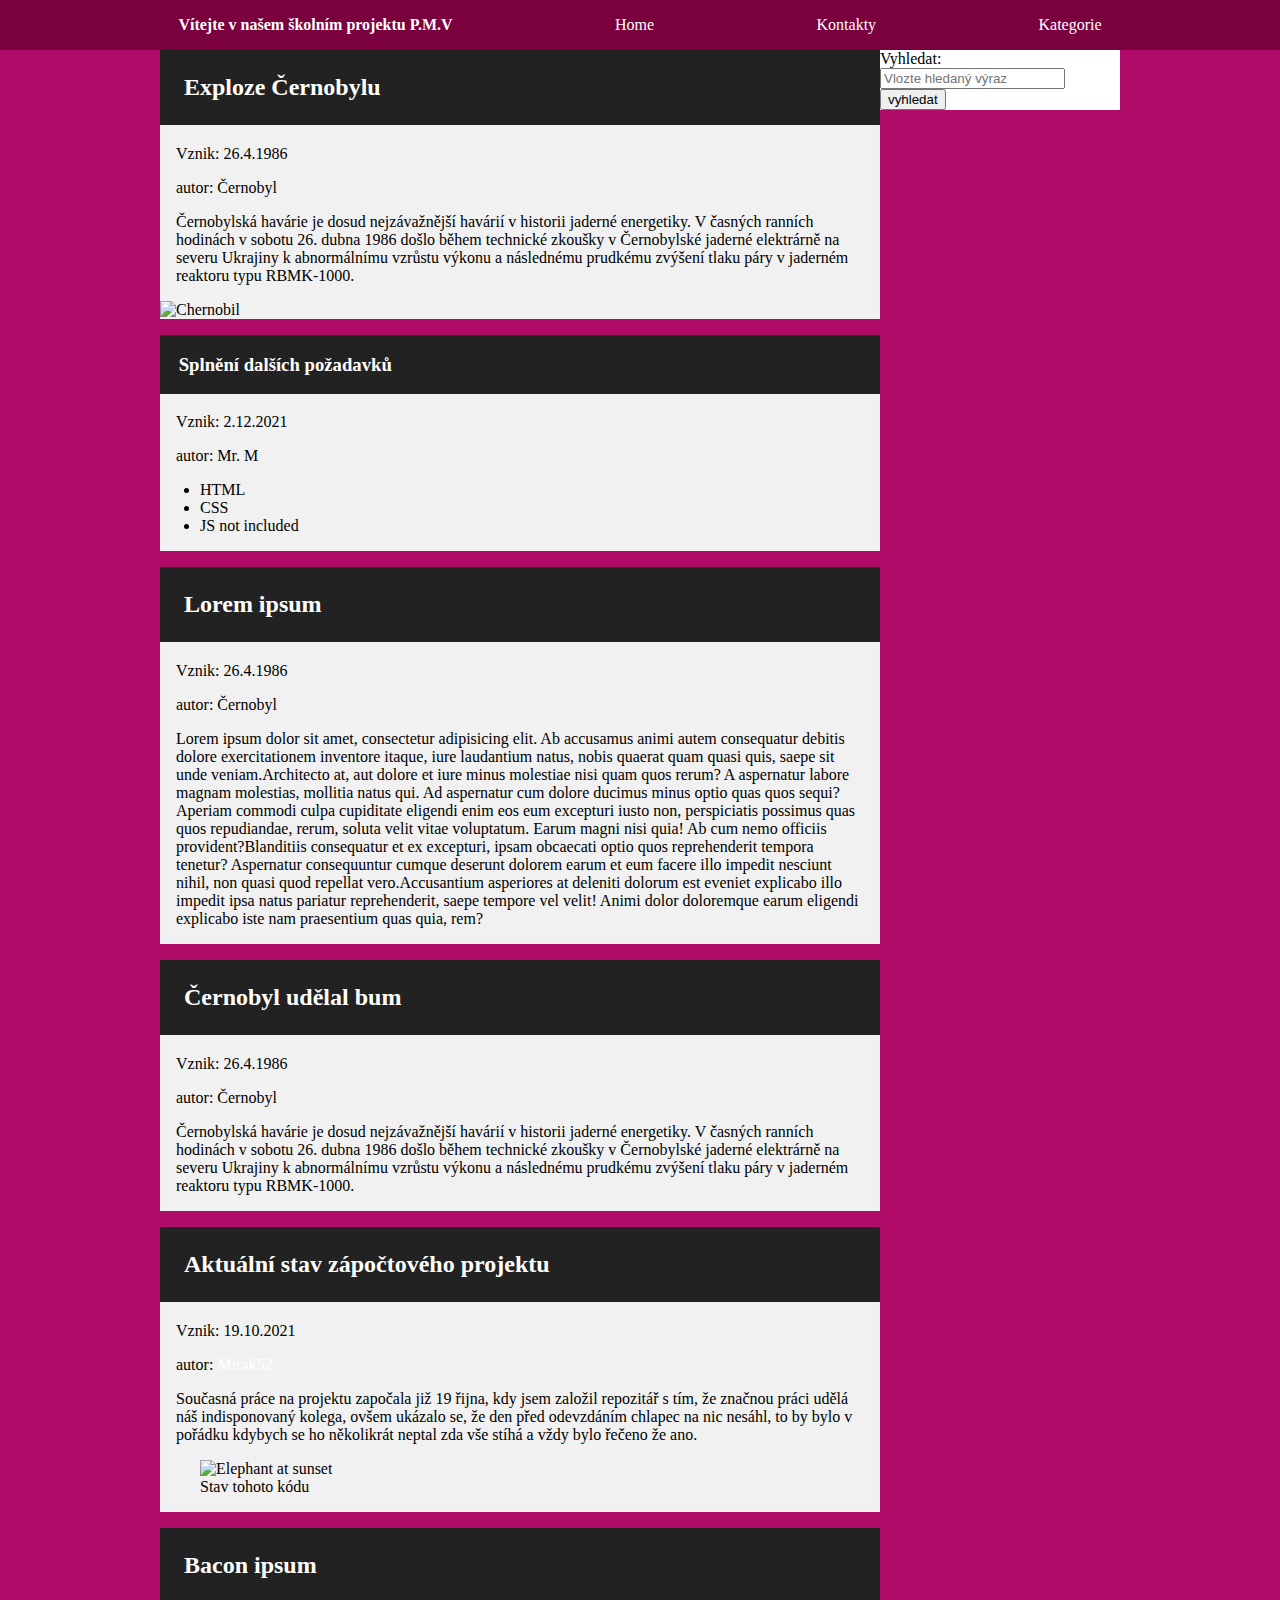
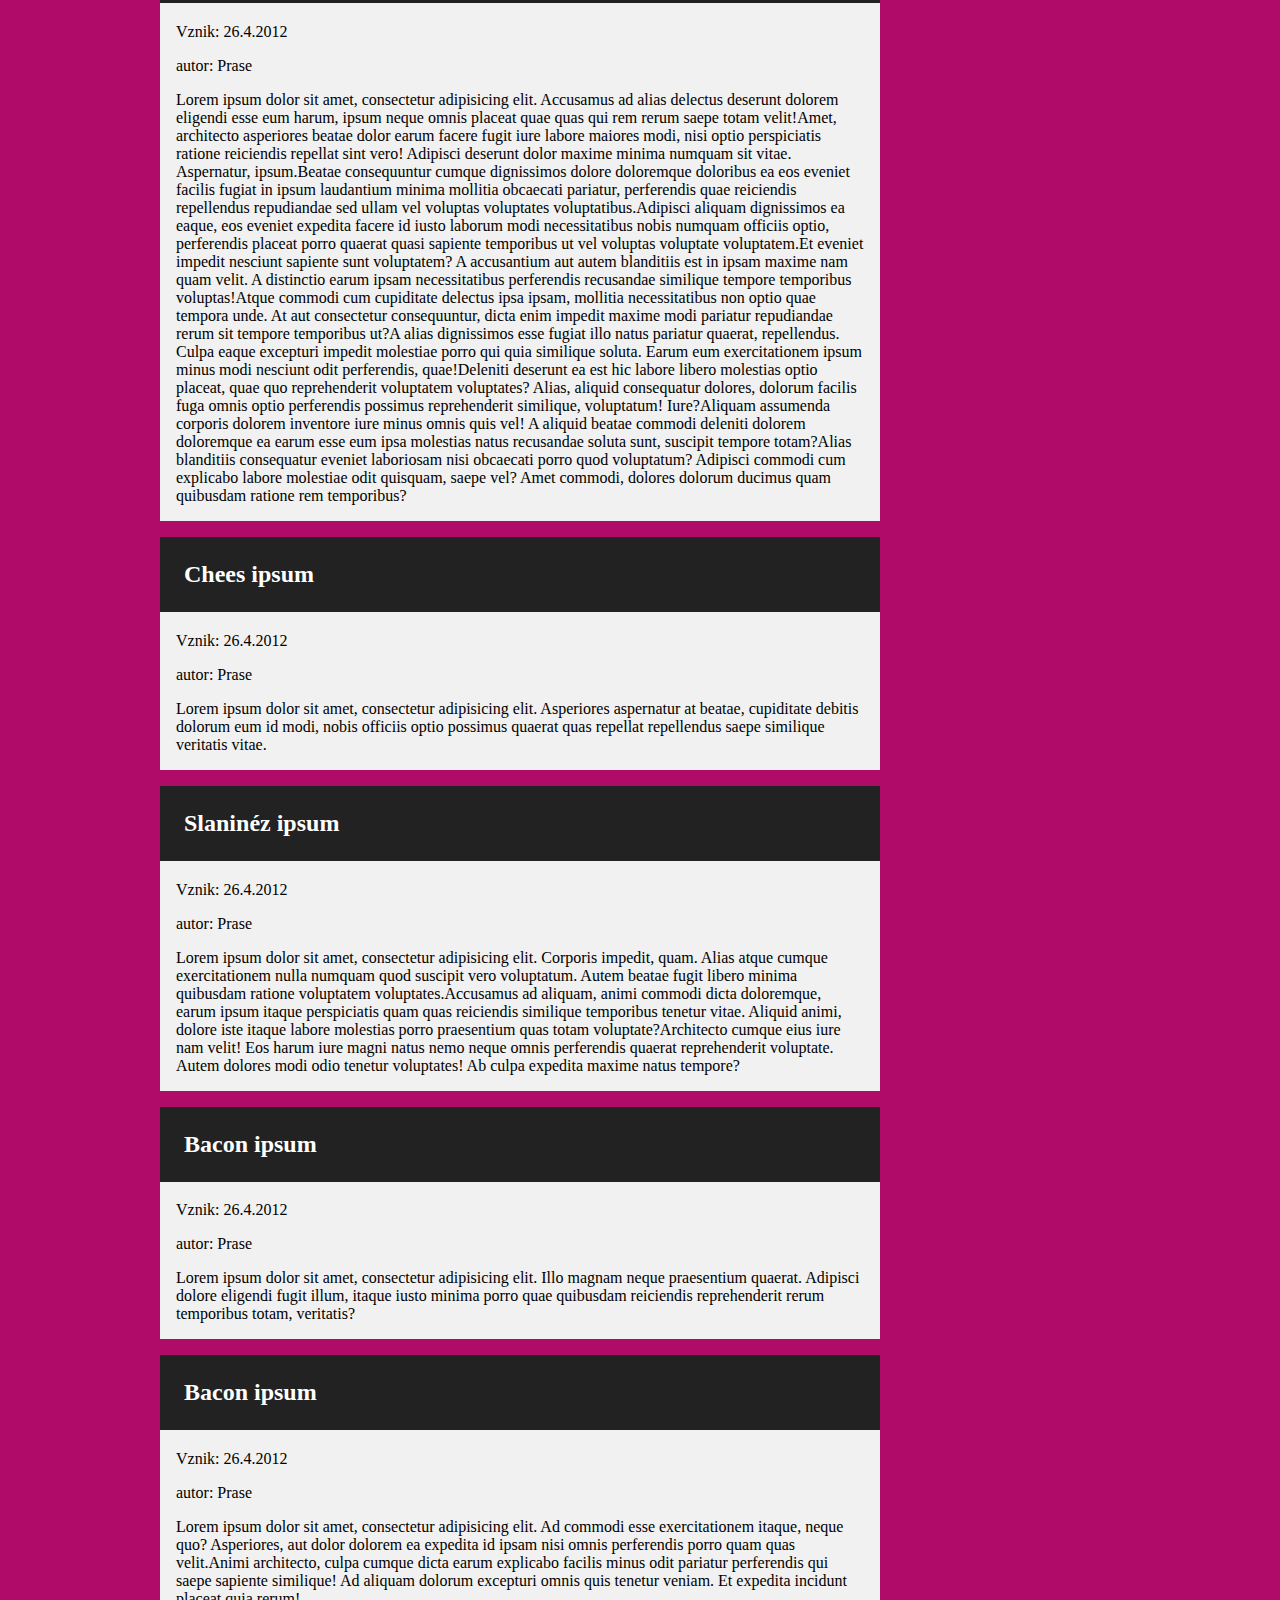
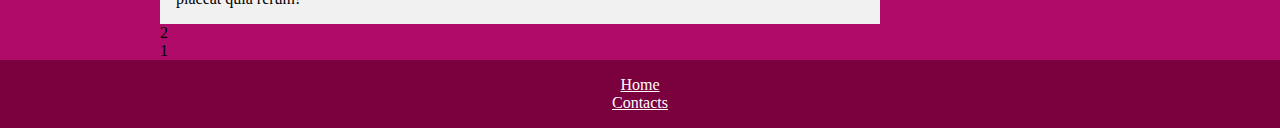
==== index.html @ 006ce98d "css, index.html" ====
<!DOCTYPE html>
<html lang="cs-cz">
<head>
    <meta charset="UTF-8">
    <meta name="keywords" content="zpravodaj">
    <meta name="viewport" content="width=device-width, initial-scale=1">
    <META name="keywords" content="Škola, projekt, zápočet">
    <link rel="stylesheet" href="style.css">

    <title>WebDesignProject</title>
</head>

<body>
    <header>
        <nav>
            <ul class="menu-container">
                <li><a class="project-name" href="index.html">Vítejte v našem školním projektu P.M.V</a></li>
                <Li><a class="item" href="index.html" >Home</a></Li>
                <Li><a class="item" href="kontakty.html">Kontakty</a></Li>
                <Li><a class="item" href="kategorie.html">Kategorie</a></Li>
            </ul>
        </nav>
    </header>
    <main>
        <div class="box-menu">
            <form method="post">
                <label for="search">Vyhledat: </label>
                <input type="search" id="search" placeholder="Vlozte hledaný výraz">
                <input type="submit" value="vyhledat">
            </form>
        </div>
        <section class="content">
            <div class="flex-articles">
                <article>
                    <h2><a href="article.html">Exploze Černobylu</a></h2>
                    <header>
                        <p>Vznik: 26.4.1986</p>
                        <p>autor: Černobyl</p>
                    </header>
                    <p>
                        Černobylská havárie je dosud nejzávažnější havárií v historii jaderné energetiky. V časných ranních hodinách v sobotu 26. dubna 1986 došlo během technické zkoušky v Černobylské jaderné elektrárně na severu Ukrajiny k abnormálnímu vzrůstu výkonu a následnému prudkému zvýšení tlaku páry v jaderném reaktoru typu RBMK-1000.
                    </p>
                    <img src="https://vedator.org/wp-content/uploads/2019/06/NOW-15-800x445.png" alt="Chernobil">
                </article>
                <article>
                    <h3><a href="article.html">Splnění dalších požadavků</a></h3>
                    <header>
                        <p>Vznik: 2.12.2021</p>
                        <p>autor: Mr. M</p>
                    </header>
                    <ul>
                        <li>HTML</li>
                        <li>CSS</li>
                        <li>JS not included</li>
                    </ul>
                </article>
                <article>
                    <h2><a href="article.html">Lorem ipsum</a></h2>
                    <header>
                        <p>Vznik: 26.4.1986</p>
                        <p>autor: Černobyl</p>
                    </header>
                    <p>
                        <span>Lorem ipsum dolor sit amet, consectetur adipisicing elit. Ab accusamus animi autem consequatur debitis dolore exercitationem inventore itaque, iure laudantium natus, nobis quaerat quam quasi quis, saepe sit unde veniam.</span><span>Architecto at, aut dolore et iure minus molestiae nisi quam quos rerum? A aspernatur labore magnam molestias, mollitia natus qui. Ad aspernatur cum dolore ducimus minus optio quas quos sequi?</span><span>Aperiam commodi culpa cupiditate eligendi enim eos eum excepturi iusto non, perspiciatis possimus quas quos repudiandae, rerum, soluta velit vitae voluptatum. Earum magni nisi quia! Ab cum nemo officiis provident?</span><span>Blanditiis consequatur et ex excepturi, ipsam obcaecati optio quos reprehenderit tempora tenetur? Aspernatur consequuntur cumque deserunt dolorem earum et eum facere illo impedit nesciunt nihil, non quasi quod repellat vero.</span><span>Accusantium asperiores at deleniti dolorum est eveniet explicabo illo impedit ipsa natus pariatur reprehenderit, saepe tempore vel velit! Animi dolor doloremque earum eligendi explicabo iste nam praesentium quas quia, rem?</span>
                    </p>
                </article>
                <article>
                    <h2><a href="article.html">Černobyl udělal bum</a></h2>
                    <header>
                        <p>Vznik: 26.4.1986</p>
                        <p>autor: Černobyl</p>
                    </header>
                    <p>
                        Černobylská havárie je dosud nejzávažnější havárií v historii jaderné energetiky. V časných ranních hodinách v sobotu 26. dubna 1986 došlo během technické zkoušky v Černobylské jaderné elektrárně na severu Ukrajiny k abnormálnímu vzrůstu výkonu a následnému prudkému zvýšení tlaku páry v jaderném reaktoru typu RBMK-1000.
                    </p>
                </article>
                <article>
                    <h2><a href="article.html">Aktuální stav zápočtového projektu</a></h2>
                    <header>
                        <p>Vznik: 19.10.2021</p>
                        <p>autor: <a href="https://github.com/Mirak52">Mirak52</a></p>
                    </header>
                    <p>
                        Současná práce na projektu započala již 19 řijna, kdy jsem založil repozitář s tím, že značnou práci udělá náš indisponovaný kolega, ovšem ukázalo se, že den před odevzdáním chlapec na nic nesáhl, to by bylo v pořádku kdybych se ho několikrát neptal zda vše stíhá a vždy bylo řečeno že ano.
                    </p>
                    <figure>
                        <img src="https://thumb.spokesman.com/D1ims2fi_wtetprNKQ2ZPakBmMU=/2500x1405/smart/media.spokesman.com/photos/2021/05/20/60a6741a3616b.hires.jpg"
                             alt="Elephant at sunset">
                        <figcaption>Stav tohoto kódu</figcaption>
                    </figure>
                </article>
                <article>
                    <h2><a href="article.html">Bacon ipsum</a></h2>
                    <header>
                        <p>Vznik: 26.4.2012</p>
                        <p>autor: Prase</p>
                    </header>
                    <p>
                        <span>Lorem ipsum dolor sit amet, consectetur adipisicing elit. Accusamus ad alias delectus deserunt dolorem eligendi esse eum harum, ipsum neque omnis placeat quae quas qui rem rerum saepe totam velit!</span><span>Amet, architecto asperiores beatae dolor earum facere fugit iure labore maiores modi, nisi optio perspiciatis ratione reiciendis repellat sint vero! Adipisci deserunt dolor maxime minima numquam sit vitae. Aspernatur, ipsum.</span><span>Beatae consequuntur cumque dignissimos dolore doloremque doloribus ea eos eveniet facilis fugiat in ipsum laudantium minima mollitia obcaecati pariatur, perferendis quae reiciendis repellendus repudiandae sed ullam vel voluptas voluptates voluptatibus.</span><span>Adipisci aliquam dignissimos ea eaque, eos eveniet expedita facere id iusto laborum modi necessitatibus nobis numquam officiis optio, perferendis placeat porro quaerat quasi sapiente temporibus ut vel voluptas voluptate voluptatem.</span><span>Et eveniet impedit nesciunt sapiente sunt voluptatem? A accusantium aut autem blanditiis est in ipsam maxime nam quam velit. A distinctio earum ipsam necessitatibus perferendis recusandae similique tempore temporibus voluptas!</span><span>Atque commodi cum cupiditate delectus ipsa ipsam, mollitia necessitatibus non optio quae tempora unde. At aut consectetur consequuntur, dicta enim impedit maxime modi pariatur repudiandae rerum sit tempore temporibus ut?</span><span>A alias dignissimos esse fugiat illo natus pariatur quaerat, repellendus. Culpa eaque excepturi impedit molestiae porro qui quia similique soluta. Earum eum exercitationem ipsum minus modi nesciunt odit perferendis, quae!</span><span>Deleniti deserunt ea est hic labore libero molestias optio placeat, quae quo reprehenderit voluptatem voluptates? Alias, aliquid consequatur dolores, dolorum facilis fuga omnis optio perferendis possimus reprehenderit similique, voluptatum! Iure?</span><span>Aliquam assumenda corporis dolorem inventore iure minus omnis quis vel! A aliquid beatae commodi deleniti dolorem doloremque ea earum esse eum ipsa molestias natus recusandae soluta sunt, suscipit tempore totam?</span><span>Alias blanditiis consequatur eveniet laboriosam nisi obcaecati porro quod voluptatum? Adipisci commodi cum explicabo labore molestiae odit quisquam, saepe vel? Amet commodi, dolores dolorum ducimus quam quibusdam ratione rem temporibus?</span>
                    </p>
                </article>
                <article>
                    <h2><a href="article.html">Chees ipsum</a></h2>
                    <header>
                        <p>Vznik: 26.4.2012</p>
                        <p>autor: Prase</p>
                    </header>
                    <p>
                        <span>Lorem ipsum dolor sit amet, consectetur adipisicing elit. Asperiores aspernatur at beatae, cupiditate debitis dolorum eum id modi, nobis officiis optio possimus quaerat quas repellat repellendus saepe similique veritatis vitae.</span>
                    </p>
                </article>
                <article>
                    <h2><a href="article.html">Slaninéz ipsum</a></h2>
                    <header>
                        <p>Vznik: 26.4.2012</p>
                        <p>autor: Prase</p>
                    </header>
                    <p>
                        <span>Lorem ipsum dolor sit amet, consectetur adipisicing elit. Corporis impedit, quam. Alias atque cumque exercitationem nulla numquam quod suscipit vero voluptatum. Autem beatae fugit libero minima quibusdam ratione voluptatem voluptates.</span><span>Accusamus ad aliquam, animi commodi dicta doloremque, earum ipsum itaque perspiciatis quam quas reiciendis similique temporibus tenetur vitae. Aliquid animi, dolore iste itaque labore molestias porro praesentium quas totam voluptate?</span><span>Architecto cumque eius iure nam velit! Eos harum iure magni natus nemo neque omnis perferendis quaerat reprehenderit voluptate. Autem dolores modi odio tenetur voluptates! Ab culpa expedita maxime natus tempore?</span>
                    </p>
                </article>
                <article>
                    <h2><a href="article.html">Bacon ipsum</a></h2>
                    <header>
                        <p>Vznik: 26.4.2012</p>
                        <p>autor: Prase</p>
                    </header>
                    <p>
                        <span>Lorem ipsum dolor sit amet, consectetur adipisicing elit. Illo magnam neque praesentium quaerat. Adipisci dolore eligendi fugit illum, itaque iusto minima porro quae quibusdam reiciendis reprehenderit rerum temporibus totam, veritatis?</span>
                    </p>
                </article>
                <article>
                    <h2><a href="article.html">Bacon ipsum</a></h2>
                    <header>
                        <p>Vznik: 26.4.2012</p>
                        <p>autor: Prase</p>
                    </header>
                    <p>
                        <span>Lorem ipsum dolor sit amet, consectetur adipisicing elit. Ad commodi esse exercitationem itaque, neque quo? Asperiores, aut dolor dolorem ea expedita id ipsam nisi omnis perferendis porro quam quas velit.</span><span>Animi architecto, culpa cumque dicta earum explicabo facilis minus odit pariatur perferendis qui saepe sapiente similique! Ad aliquam dolorum excepturi omnis quis tenetur veniam. Et expedita incidunt placeat quia rerum!</span>
                    </p>
                </article>


            </div>


        </section>
        <section class="content">
            <div class="flex-articles">
                <section>
2
                </section>

                <section>
                    1
                </section>
            </div>


        </section>
    </main>

    <footer >
        <nav class="footer">
            <ul>
                <Li><a href="index.html">Home</a></Li>
                <Li><a href="kontakty.html">Contacts</a></Li>
            </ul>
        </nav>
    </footer>
</body>
</html>
---- style.css ----
body {
    margin: 0;
    padding: 0;
    background: #b00b69;
}
/** menu */
nav {
    background: #7b003e;
    width: 100%;
}
nav ul {
    padding: 1em;
    margin: 0;
    list-style: none;
}
.menu-container {
    display: flex;
    list-style: none;
    justify-content: space-evenly;
    flex-direction: column;
    text-align: center;
}

.menu-container a {
    text-decoration: none;
    color: white;
}
.menu-container a:Hover {
    color: yellow;
}
.menu-container .project-name {
    font-weight: bold;
}
@media only screen and (min-width: 900px) {
    .menu-container {
        flex-direction: row;
    }
}
/*body*/
main {
    margin: 0 auto;
    box-sizing: border-box;
}
.box-menu {
    width: 100%;
    float: left;
}
.content {
    width: 100%;
    float: left;
}
.flex-articles {
    display: flex;
    flex-direction: column;
}
.flex-articles > article {
    background-color: #f1f1f1;
    width: 100%;
    justify-content: center;
}

.flex-articles article p {
    margin: 1em;
}
.flex-articles article a {
    text-decoration: none;
}
.flex-articles article h2,h3 {
    background: #222222;
    padding: 1em;
    margin-top: 0;
}
.flex-articles article a {
    color: white;
}
.flex-articles article h2,h3 a:Hover {
    color: #b00b69;
}
.flex-articles > article:not(:first-child) {
    margin-top: 1em;
}
article img {
    max-width: 100%;
    vertical-align: bottom;
}
@media only screen and (min-width: 900px) {
    main {
        width: 75%;
        height: 100%;
    }
    .box-menu {
        width: 25%;
        float: right;
        background: white;
    }
    .content {
        width: 75%;
        float: left;
    }
}


/*kategorie*/
@media only screen and (max-width: 600px) {
    .grid-kategorie{
        display: grid;
        grid-template-columns: repeat(3,1fr);
        grid-auto-rows: 1fr;
        grid-gap: 5px;

    }
    .grid-kategorie > div{
        background-color: aqua;
    }
    .grid-item2{
        grid-row: 1/3;
    }
    .grid-item3{
        grid-column: 1/4;
    }

}
    .flex-container
    {
        display: flex;
        flex-direction: column;
    }


/** main body */
.flex-container
{
    display: flex;
    flex-direction: column;
}
/** kontakty */

.grid-menu {
    display: grid;
    grid-template-columns: 1fr;
    grid-row-gap: 2px;
}
.grid-item{
    background-color: cadetblue;
   padding: 5%;

}
.footer
{
    display: inline-grid;
    position: static;
    width: 100%;
    text-align: center;
}
.footer a{
    color: white;

}
/*.grid-container{
    display: grid;
    grid-template-columns: 60% 40%;
}
.article{
    border-right-style:solid ;
}*/
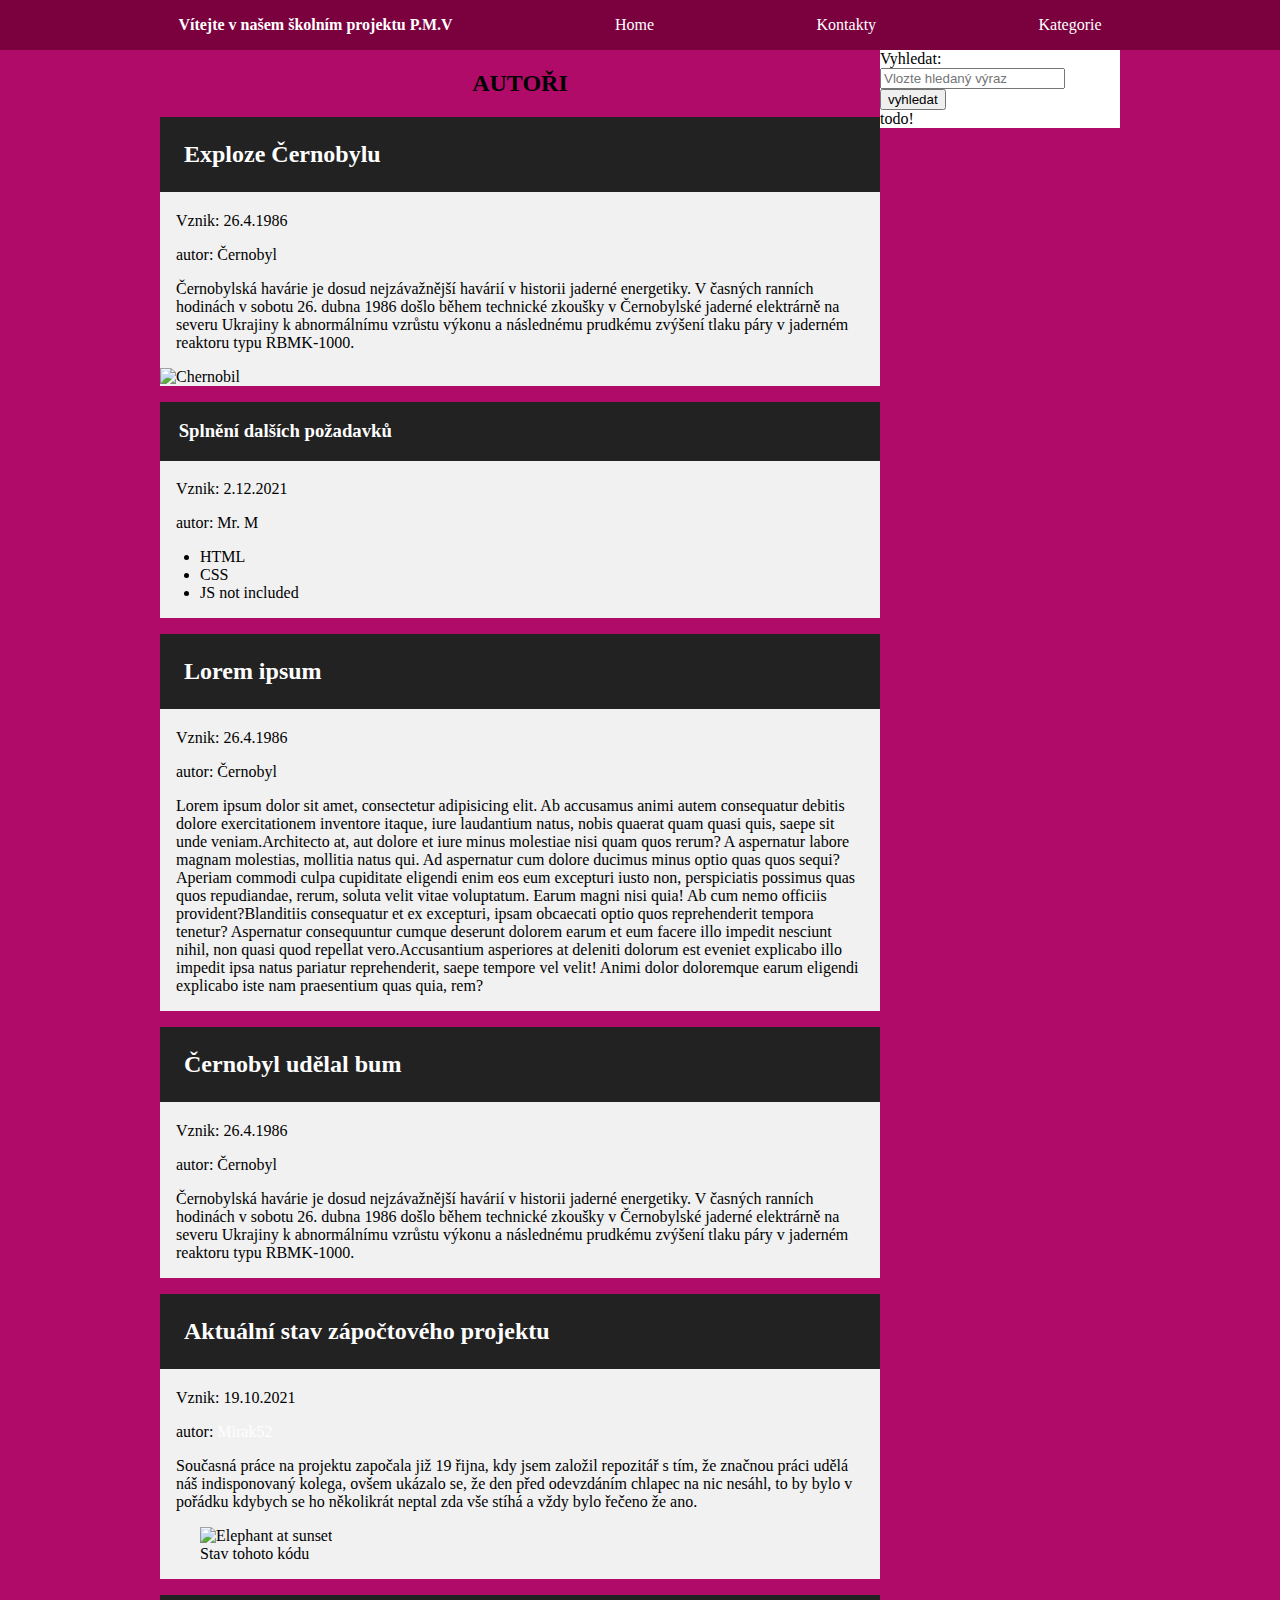
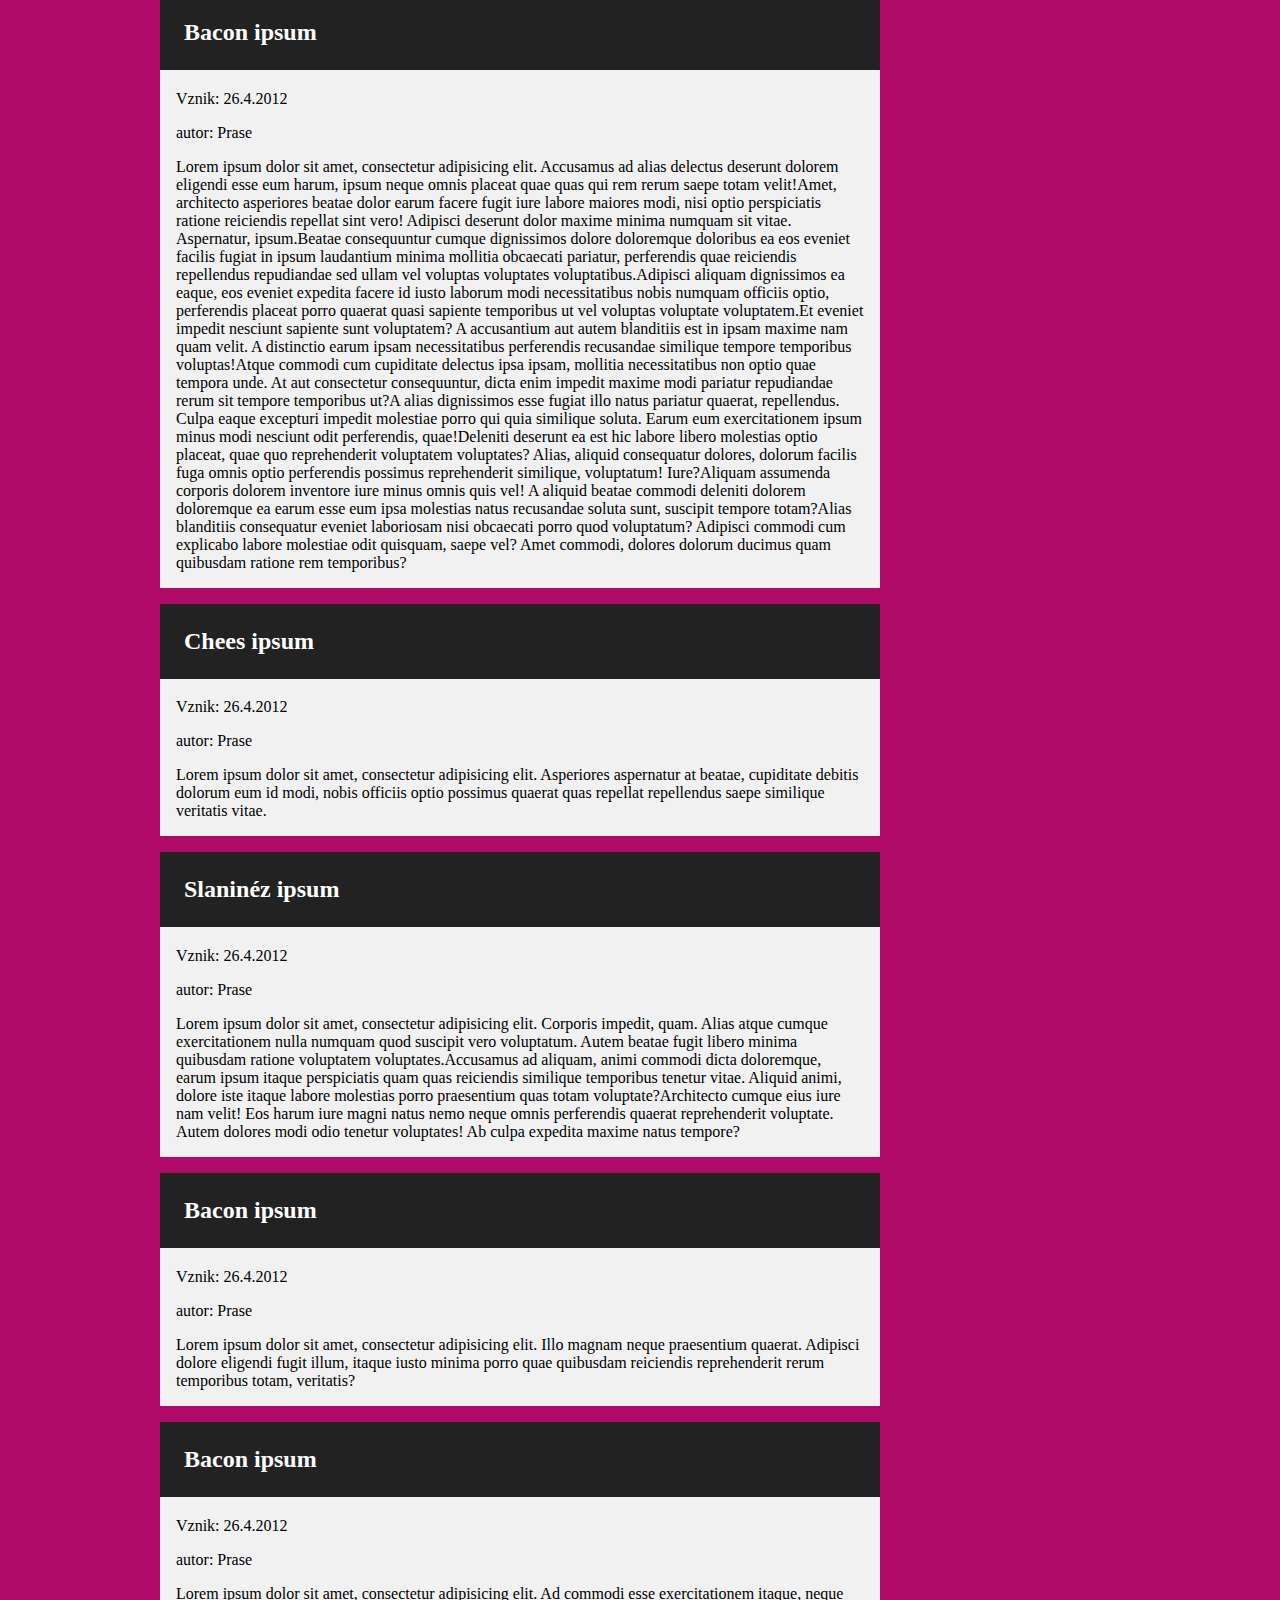
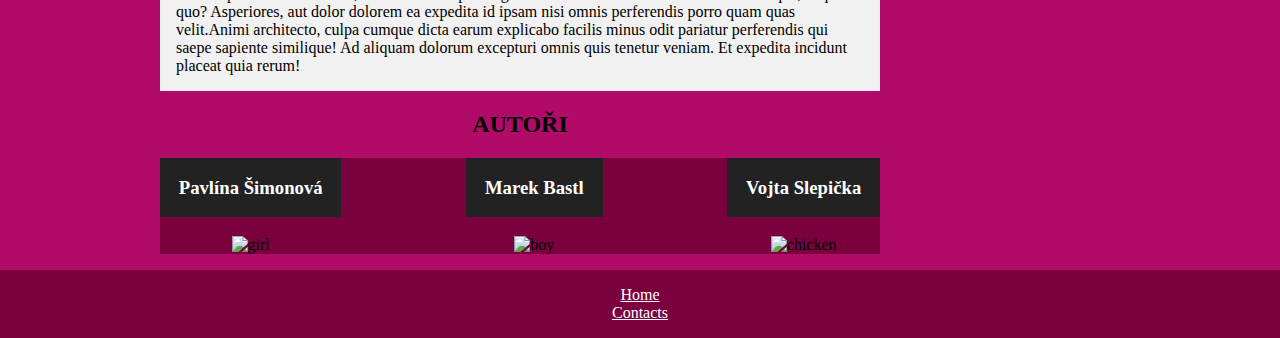
==== commit fa65a718: "jdu spát." ====
--- a/index.html
+++ b/index.html
@@ -28,8 +28,12 @@
                 <input type="search" id="search" placeholder="Vlozte hledaný výraz">
                 <input type="submit" value="vyhledat">
             </form>
+            <div>
+                todo!
+            </div>
         </div>
         <section class="content">
+            <h2 class="section-name">AUTOŘI</h2>
             <div class="flex-articles">
                 <article>
                     <h2><a href="article.html">Exploze Černobylu</a></h2>
@@ -139,27 +143,27 @@
                         <span>Lorem ipsum dolor sit amet, consectetur adipisicing elit. Ad commodi esse exercitationem itaque, neque quo? Asperiores, aut dolor dolorem ea expedita id ipsam nisi omnis perferendis porro quam quas velit.</span><span>Animi architecto, culpa cumque dicta earum explicabo facilis minus odit pariatur perferendis qui saepe sapiente similique! Ad aliquam dolorum excepturi omnis quis tenetur veniam. Et expedita incidunt placeat quia rerum!</span>
                     </p>
                 </article>
-
-
             </div>
-
-
         </section>
         <section class="content">
-            <div class="flex-articles">
+            <h2 class="section-name">AUTOŘI</h2>
+            <div class="flex-autors">
                 <section>
-2
+                    <h3>Pavlína Šimonová</h3>
+                    <img src="https://cdn-icons-png.flaticon.com/512/146/146005.png" alt="girl">
                 </section>
+                <section>
+                    <h3>Marek Bastl</h3>
+                    <img src="https://image.flaticon.com/icons/png/512/146/146007.png" alt="boy">
+                </section>
+                <section>
+                    <h3>Vojta Slepička</h3>
+                    <img src="https://cdn-icons-png.flaticon.com/512/1801/1801656.png" alt="chicken">
 
-                <section>
-                    1
                 </section>
             </div>
-
-
         </section>
     </main>
-
     <footer >
         <nav class="footer">
             <ul>
--- a/style.css
+++ b/style.css
@@ -1,11 +1,20 @@
+:root {
+    --primary-main-color: #b00b69;
+    --primary-light-color: #e64f97;
+    --primary-dark-color: #7b003e;
+    --secondary-main-color: #222222;
+    --secondary-light-colo: #494949;
+    --secondary-dark-color: #000000;
+}
+
 body {
     margin: 0;
     padding: 0;
-    background: #b00b69;
+    background: var(--primary-main-color);
 }
 /** menu */
 nav {
-    background: #7b003e;
+    background: var(--primary-dark-color);
     width: 100%;
 }
 nav ul {
@@ -66,7 +75,7 @@
     text-decoration: none;
 }
 .flex-articles article h2,h3 {
-    background: #222222;
+    background: var(--secondary-main-color);
     padding: 1em;
     margin-top: 0;
 }
@@ -74,7 +83,7 @@
     color: white;
 }
 .flex-articles article h2,h3 a:Hover {
-    color: #b00b69;
+    color: var(--primary-main-color);
 }
 .flex-articles > article:not(:first-child) {
     margin-top: 1em;
@@ -98,7 +107,32 @@
         float: left;
     }
 }
-
+.flex-autors {
+    margin-bottom: 1em;
+    display: flex;
+    flex-direction: column;
+    justify-content: space-between;
+    text-align: center;
+    background: var(--primary-dark-color);
+}
+.flex-autors h3 {
+    color: white;
+}
+.flex-autors > article {
+    width: 100%;
+    justify-content: center;
+}
+.flex-autors img {
+    width: 100%;
+}
+@media only screen and (min-width: 900px) {
+    .flex-autors {
+        flex-direction: row;
+    }
+}
+.section-name {
+    text-align: center;
+}
 
 /*kategorie*/
 @media only screen and (max-width: 600px) {
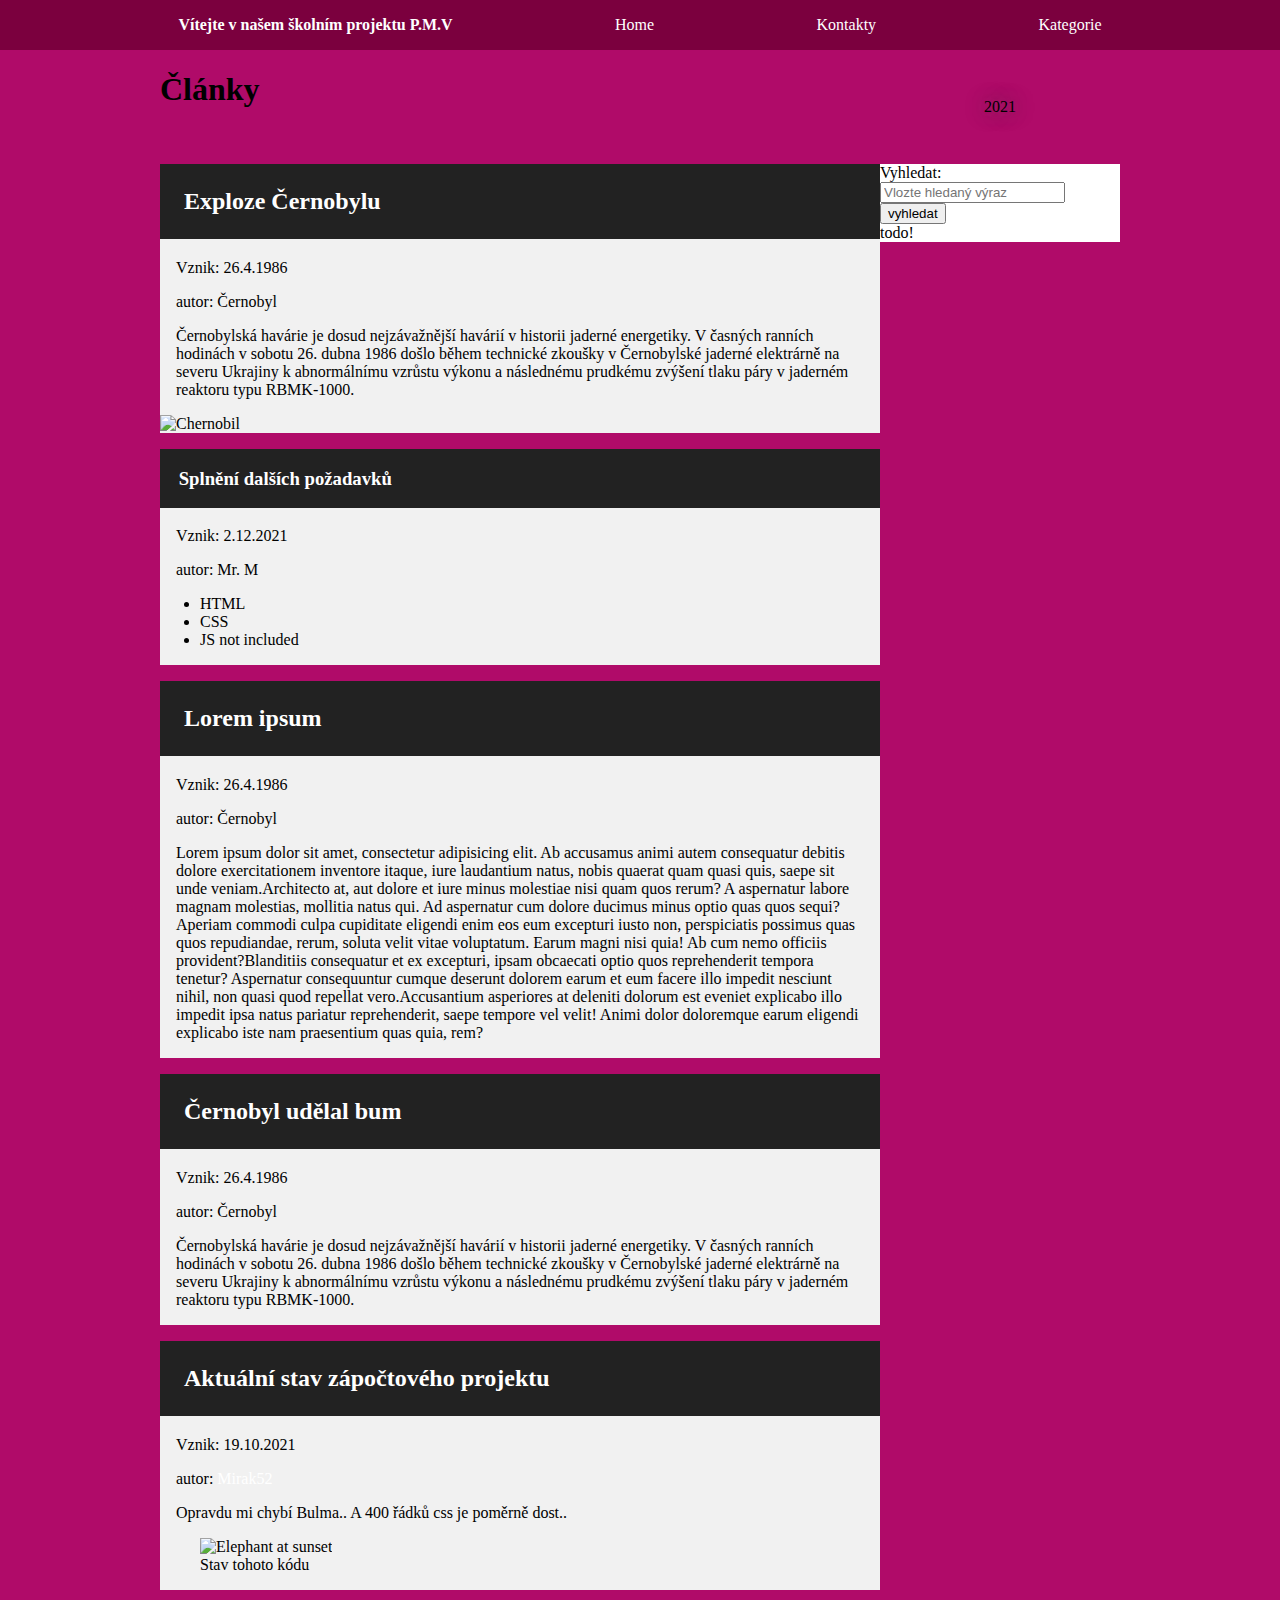
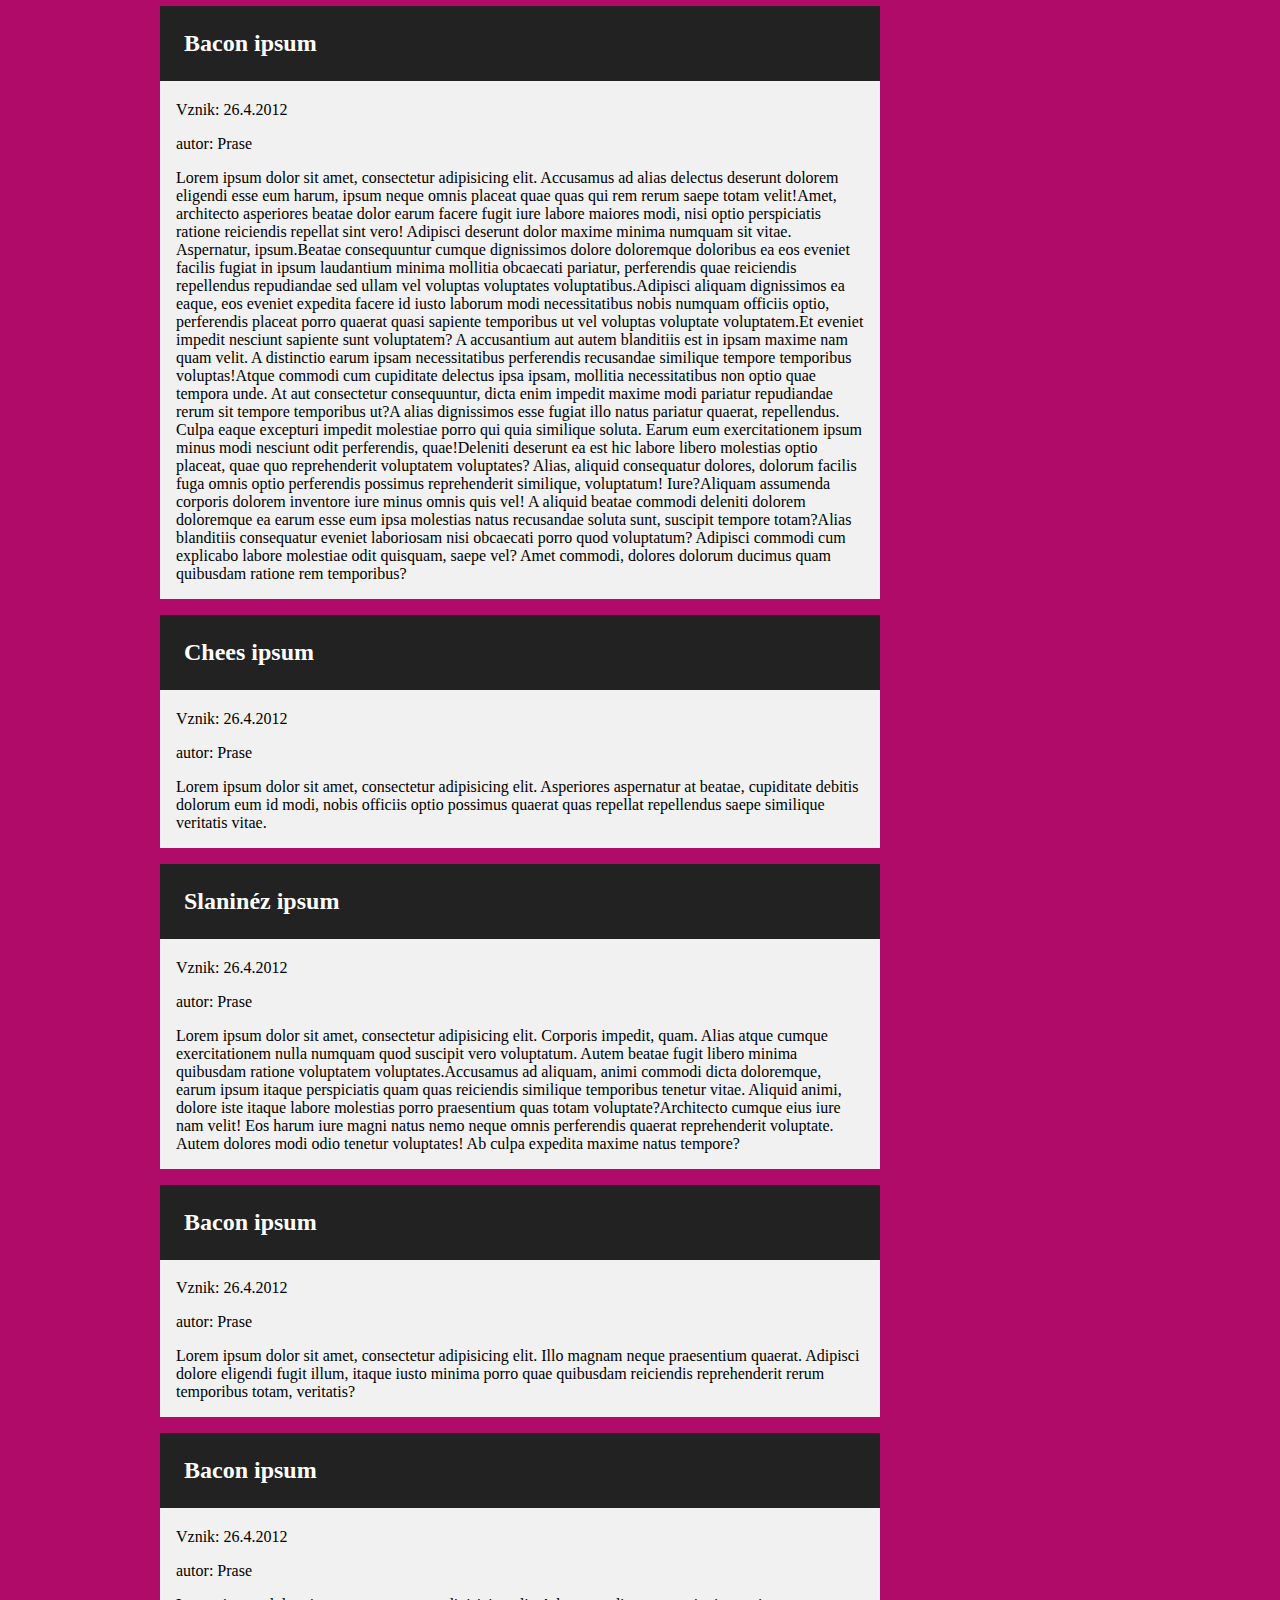
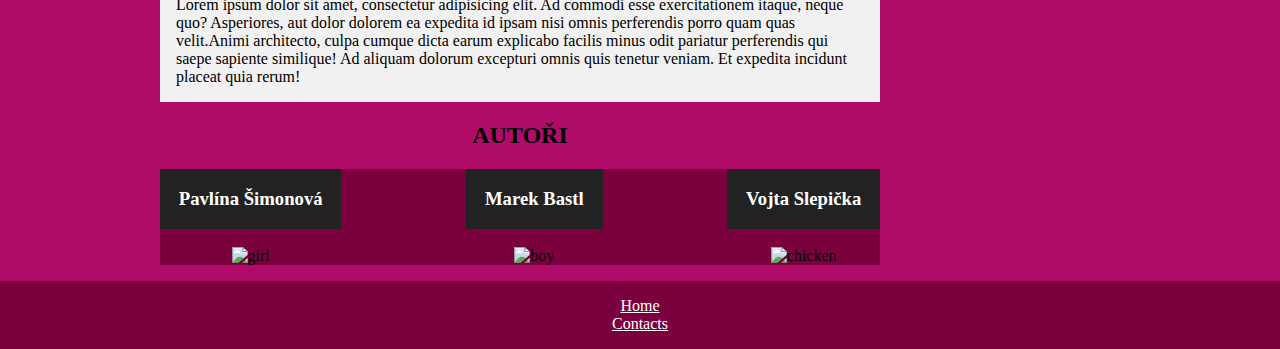
==== commit 6cefa47e: "Finalizování" ====
--- a/index.html
+++ b/index.html
@@ -22,6 +22,12 @@
         </nav>
     </header>
     <main>
+        <div class="box-info">
+            <h1>Články</h1>
+        </div>
+        <div class="box-timer">
+            <p id="dnesek">2021</p>
+        </div>
         <div class="box-menu">
             <form method="post">
                 <label for="search">Vyhledat: </label>
@@ -33,7 +39,6 @@
             </div>
         </div>
         <section class="content">
-            <h2 class="section-name">AUTOŘI</h2>
             <div class="flex-articles">
                 <article>
                     <h2><a href="article.html">Exploze Černobylu</a></h2>
@@ -85,7 +90,7 @@
                         <p>autor: <a href="https://github.com/Mirak52">Mirak52</a></p>
                     </header>
                     <p>
-                        Současná práce na projektu započala již 19 řijna, kdy jsem založil repozitář s tím, že značnou práci udělá náš indisponovaný kolega, ovšem ukázalo se, že den před odevzdáním chlapec na nic nesáhl, to by bylo v pořádku kdybych se ho několikrát neptal zda vše stíhá a vždy bylo řečeno že ano.
+                        Opravdu mi chybí Bulma.. A 400 řádků css je poměrně dost..
                     </p>
                     <figure>
                         <img src="https://thumb.spokesman.com/D1ims2fi_wtetprNKQ2ZPakBmMU=/2500x1405/smart/media.spokesman.com/photos/2021/05/20/60a6741a3616b.hires.jpg"
@@ -173,4 +178,15 @@
         </nav>
     </footer>
 </body>
+<script>
+    function actualTime()
+    {
+        var str = "";
+        var days = ["Pondělí", "Úterý", "Středa", "Čtvrtek", "Pátek", "Sobota", "Neděle"];
+        var now = new Date();
+        str += days[now.getDay()] + ", " + now.getDate() + " " + now.getFullYear() + " " + now.getHours() +":" + now.getMinutes() + ":" + now.getSeconds();
+        document.getElementById("dnesek").innerHTML = str;
+    }
+    setInterval(actualTime, 1000);
+</script>
 </html>
--- a/style.css
+++ b/style.css
@@ -3,7 +3,7 @@
     --primary-light-color: #e64f97;
     --primary-dark-color: #7b003e;
     --secondary-main-color: #222222;
-    --secondary-light-colo: #494949;
+    --secondary-light-color: #494949;
     --secondary-dark-color: #000000;
 }
 
@@ -92,6 +92,23 @@
     max-width: 100%;
     vertical-align: bottom;
 }
+.box-info {
+    width: 75%;
+    float: left;
+}
+.box-info-box h1 {
+    padding-left: 0.5em;
+}
+.box-timer {
+    width: 25%;
+    float: left;
+    padding: 2em 0 2em 0;
+    text-align: center;
+}
+.box-timer p {
+    text-shadow: 0 0 20px var(--secondary-light-color);
+}
+
 @media only screen and (min-width: 900px) {
     main {
         width: 75%;
@@ -106,6 +123,7 @@
         width: 75%;
         float: left;
     }
+
 }
 .flex-autors {
     margin-bottom: 1em;
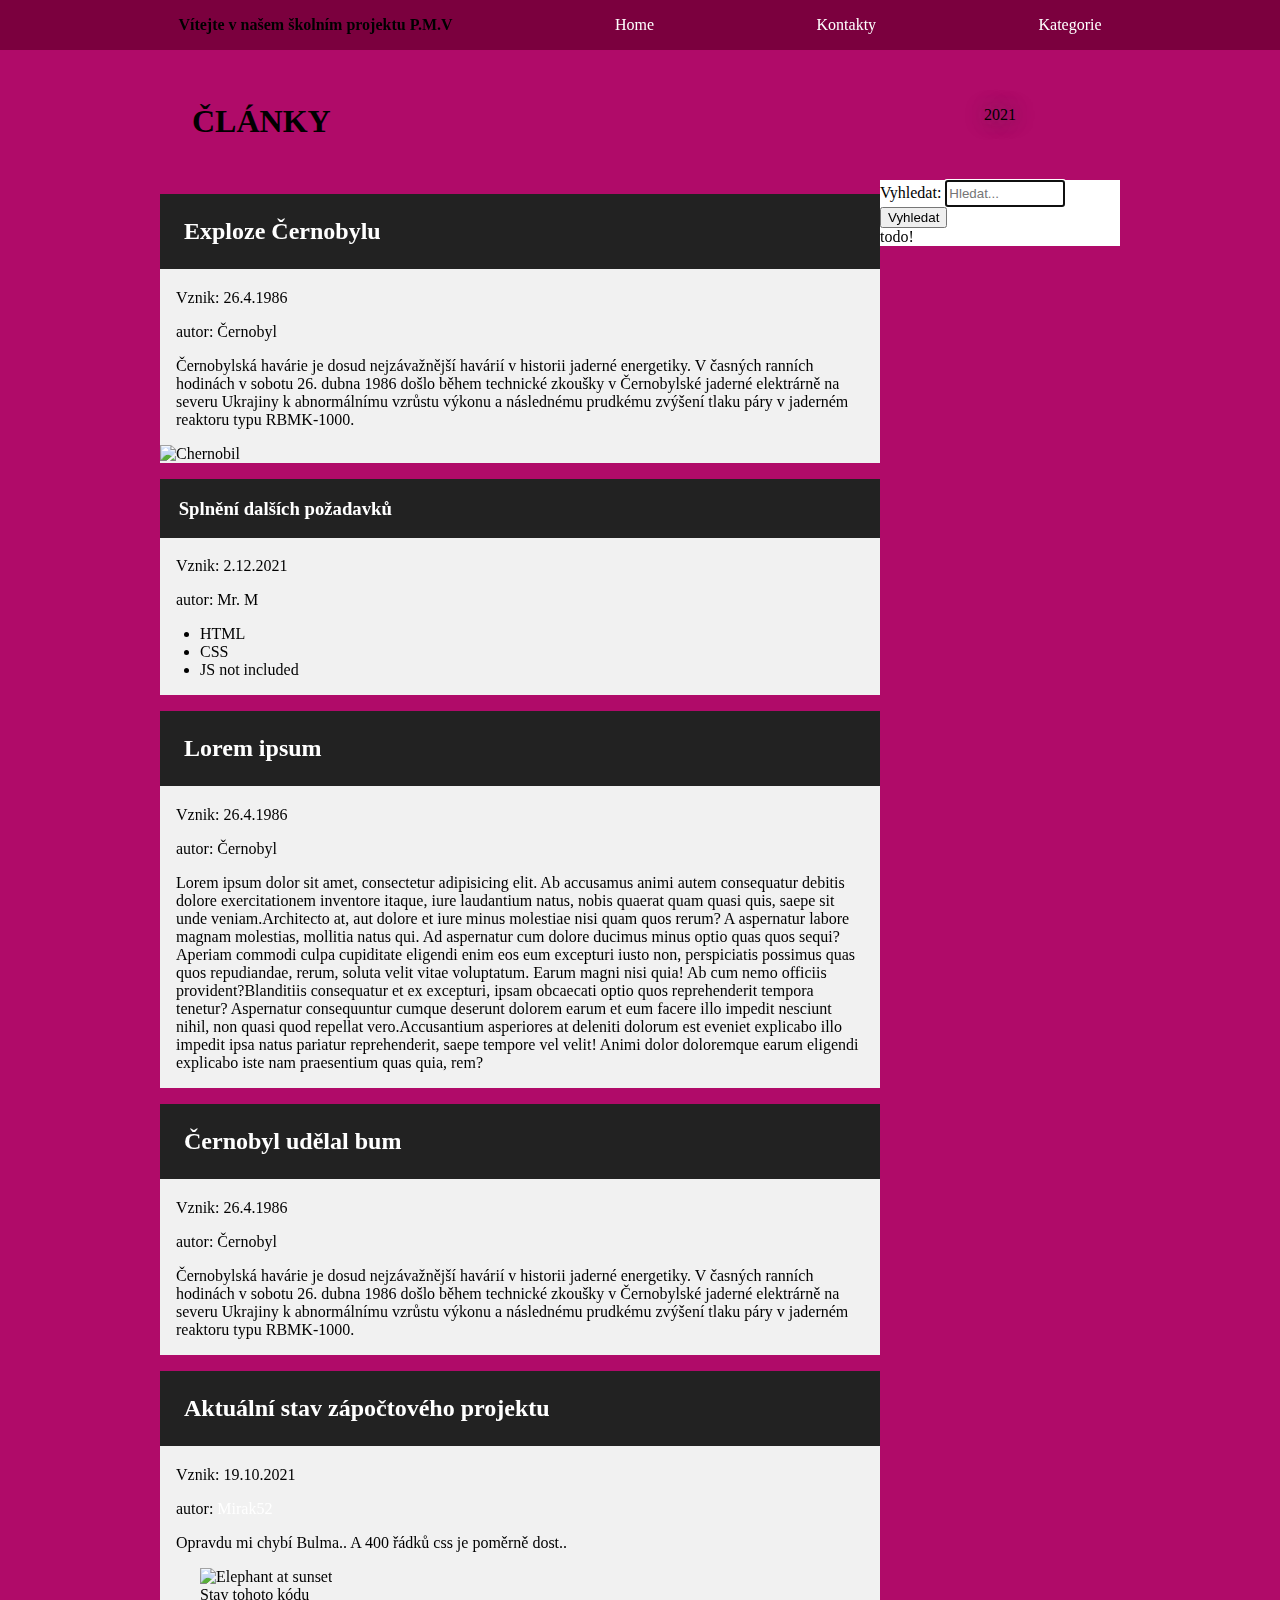
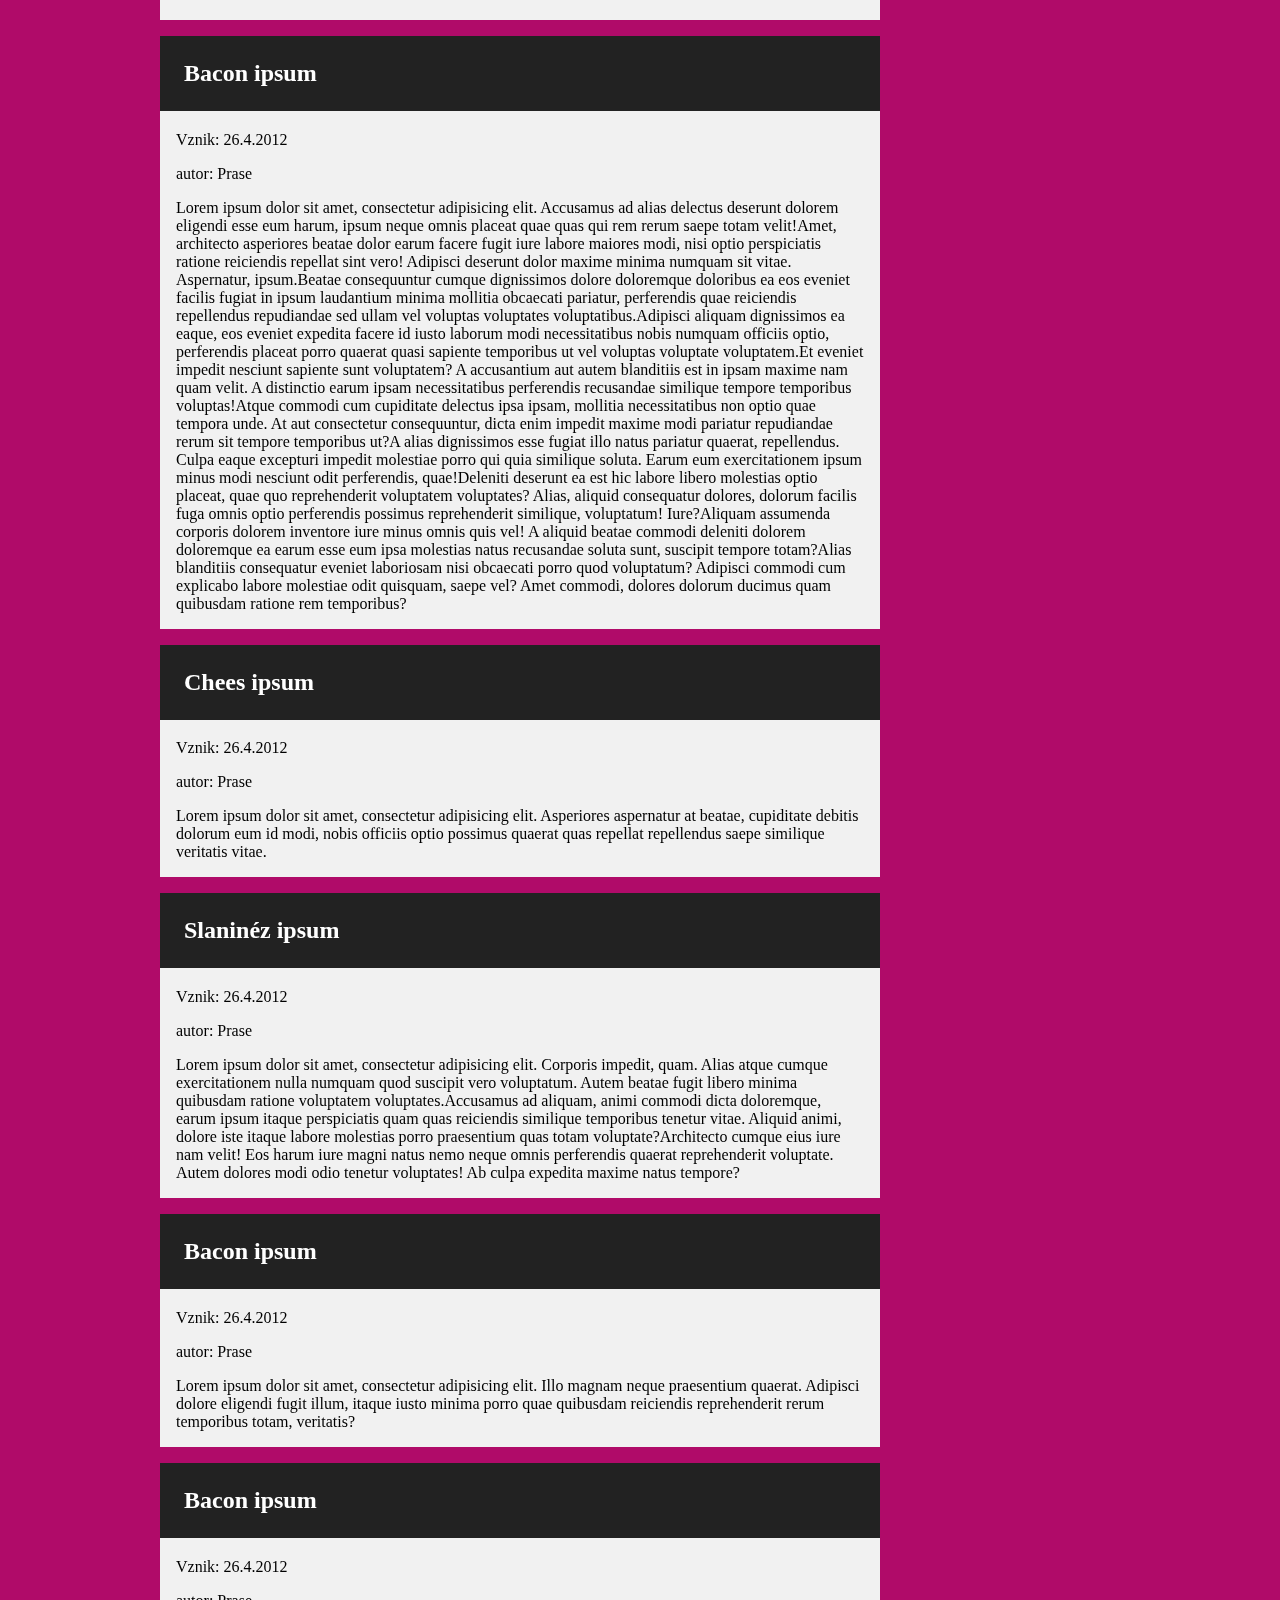
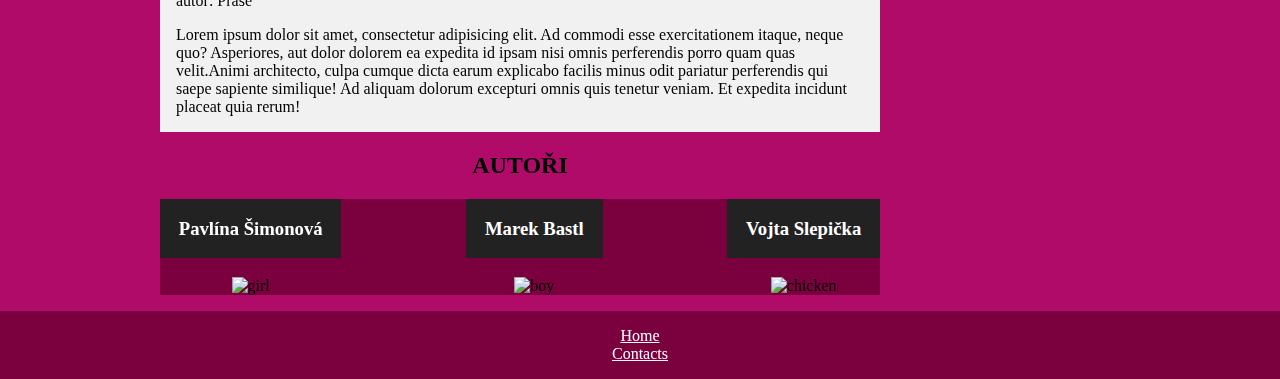
==== commit e3759ac0: "jako neco ale nic" ====
--- a/index.html
+++ b/index.html
@@ -14,11 +14,12 @@
     <header>
         <nav>
             <ul class="menu-container">
-                <li><a class="project-name" href="index.html">Vítejte v našem školním projektu P.M.V</a></li>
+                <li class="project-name">Vítejte v našem školním projektu P.M.V</li>
                 <Li><a class="item" href="index.html" >Home</a></Li>
                 <Li><a class="item" href="kontakty.html">Kontakty</a></Li>
                 <Li><a class="item" href="kategorie.html">Kategorie</a></Li>
             </ul>
+            </div>
         </nav>
     </header>
     <main>
@@ -31,8 +32,8 @@
         <div class="box-menu">
             <form method="post">
                 <label for="search">Vyhledat: </label>
-                <input type="search" id="search" placeholder="Vlozte hledaný výraz">
-                <input type="submit" value="vyhledat">
+                <input type="search" id="search" placeholder="Hledat..." autofocus required/>
+                <button type="submit">Vyhledat</button>
             </form>
             <div>
                 todo!
--- a/style.css
+++ b/style.css
@@ -5,12 +5,28 @@
     --secondary-main-color: #222222;
     --secondary-light-color: #494949;
     --secondary-dark-color: #000000;
+    --rad: .7rem;
+    --dur: .3s;
+    --color-dark: #2f2f2f;
+    --color-light: #fff;
+    --color-brand: #57bd84;
+    --font-fam: 'Lato', sans-serif;
+    --height: 2rem;
+    --btn-width: 6rem;
+    --bez: cubic-bezier(0, 0, 0.43, 1.49);
 }
 
 body {
     margin: 0;
     padding: 0;
     background: var(--primary-main-color);
+
+    /*scroll bar*/
+    -ms-overflow-style: none;
+    }
+
+::-webkit-scrollbar{
+    display: none;
 }
 /** menu */
 nav {
@@ -40,6 +56,8 @@
 .menu-container .project-name {
     font-weight: bold;
 }
+
+
 @media only screen and (min-width: 900px) {
     .menu-container {
         flex-direction: row;
@@ -49,11 +67,20 @@
 main {
     margin: 0 auto;
     box-sizing: border-box;
-}
+
+}
+/*search*/
 .box-menu {
     width: 100%;
     float: left;
 }
+.box-menu #search{
+    height: 2em;
+    width: 50%;
+
+}
+
+
 .content {
     width: 100%;
     float: left;
@@ -96,13 +123,16 @@
     width: 75%;
     float: left;
 }
-.box-info-box h1 {
-    padding-left: 0.5em;
+.box-info h1 {
+    text-align: left;
+    padding: 1em;
+    text-transform: uppercase;
+
 }
 .box-timer {
     width: 25%;
     float: left;
-    padding: 2em 0 2em 0;
+    padding: 2.5em 0 2.5em 0;
     text-align: center;
 }
 .box-timer p {
@@ -208,11 +238,63 @@
     color: white;
 
 }
-/*.grid-container{
-    display: grid;
-    grid-template-columns: 60% 40%;
-}
-.article{
-    border-right-style:solid ;
-}*/
-
+
+/* breadcrumb*/
+
+.breadcrumbs {
+
+    display: inline-flex;
+    overflow: hidden;
+}
+
+.breadcrumbs__item {
+    background: var(--primary-dark-color);
+    color: #ffffff;
+    outline: none;
+    padding: 0.75em 0.75em 0.75em 1.25em;
+    position: relative;
+    text-decoration: none;
+    transition: background 0.2s linear;
+}
+
+.breadcrumbs__item:hover:after,
+.breadcrumbs__item:hover {
+    background: var(--primary-light-color);
+}
+
+.breadcrumbs__item:focus:after,
+.breadcrumbs__item:focus,
+.breadcrumbs__item.is-active:focus {
+    background: var(--primary-light-color);
+    color: #fff;
+}
+
+.breadcrumbs__item:after,
+.breadcrumbs__item:before {
+    background: var(--primary-dark-color);
+    bottom: 0;
+    clip-path: polygon(50% 50%, -50% -50%, 0 100%);
+    content: "";
+    left: 100%;
+    position: absolute;
+    top: 0;
+    transition: background 0.2s linear;
+    width: 1em;
+    z-index: 1;
+}
+
+.breadcrumbs__item:before {
+    background: #cbd2d9;
+    margin-left: 1px;
+}
+
+.breadcrumbs__item:last-child{
+    border-right: none;
+    border-radius: 0.3rem;
+}
+.breadcrumbs__item:last-child:after, .breadcrumbs__item:last-child:before{
+    content: none;
+}
+.breadcrumbs__item.is-active {
+    background: var(--primary-light-color);
+}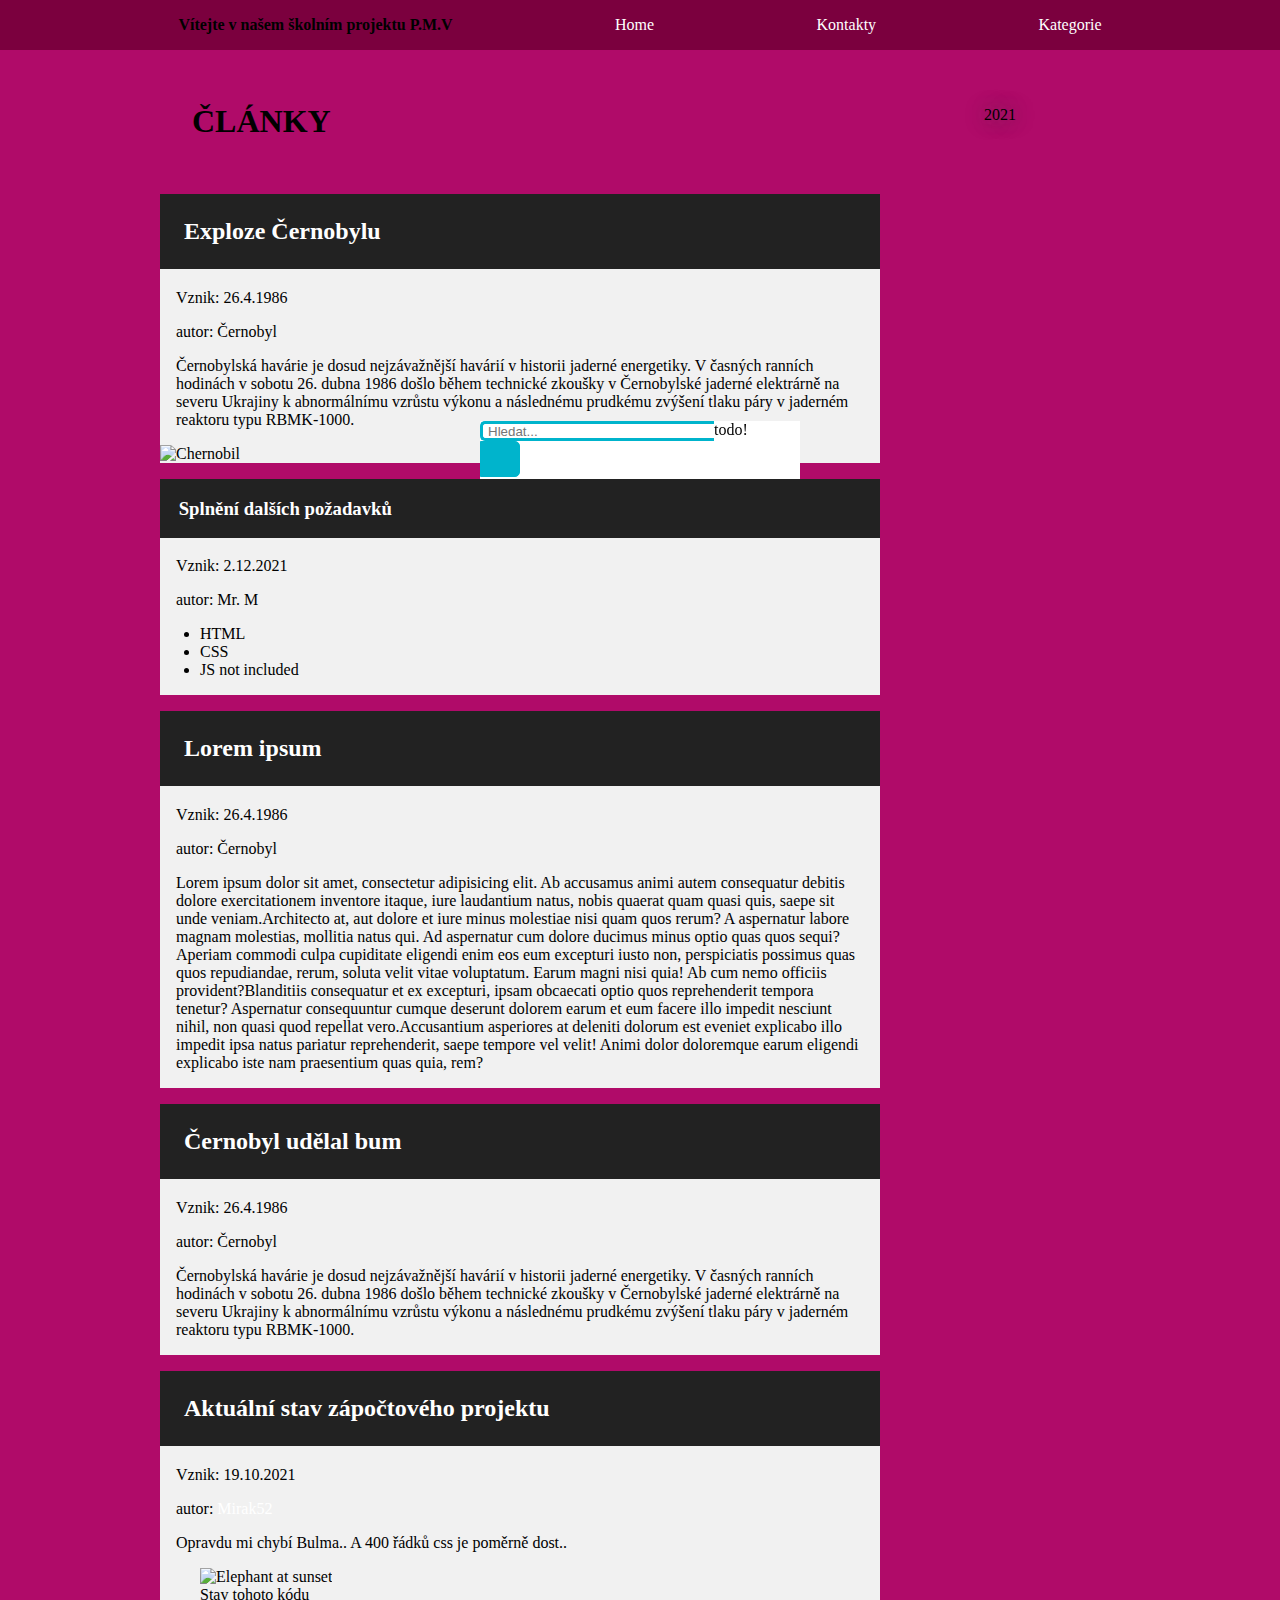
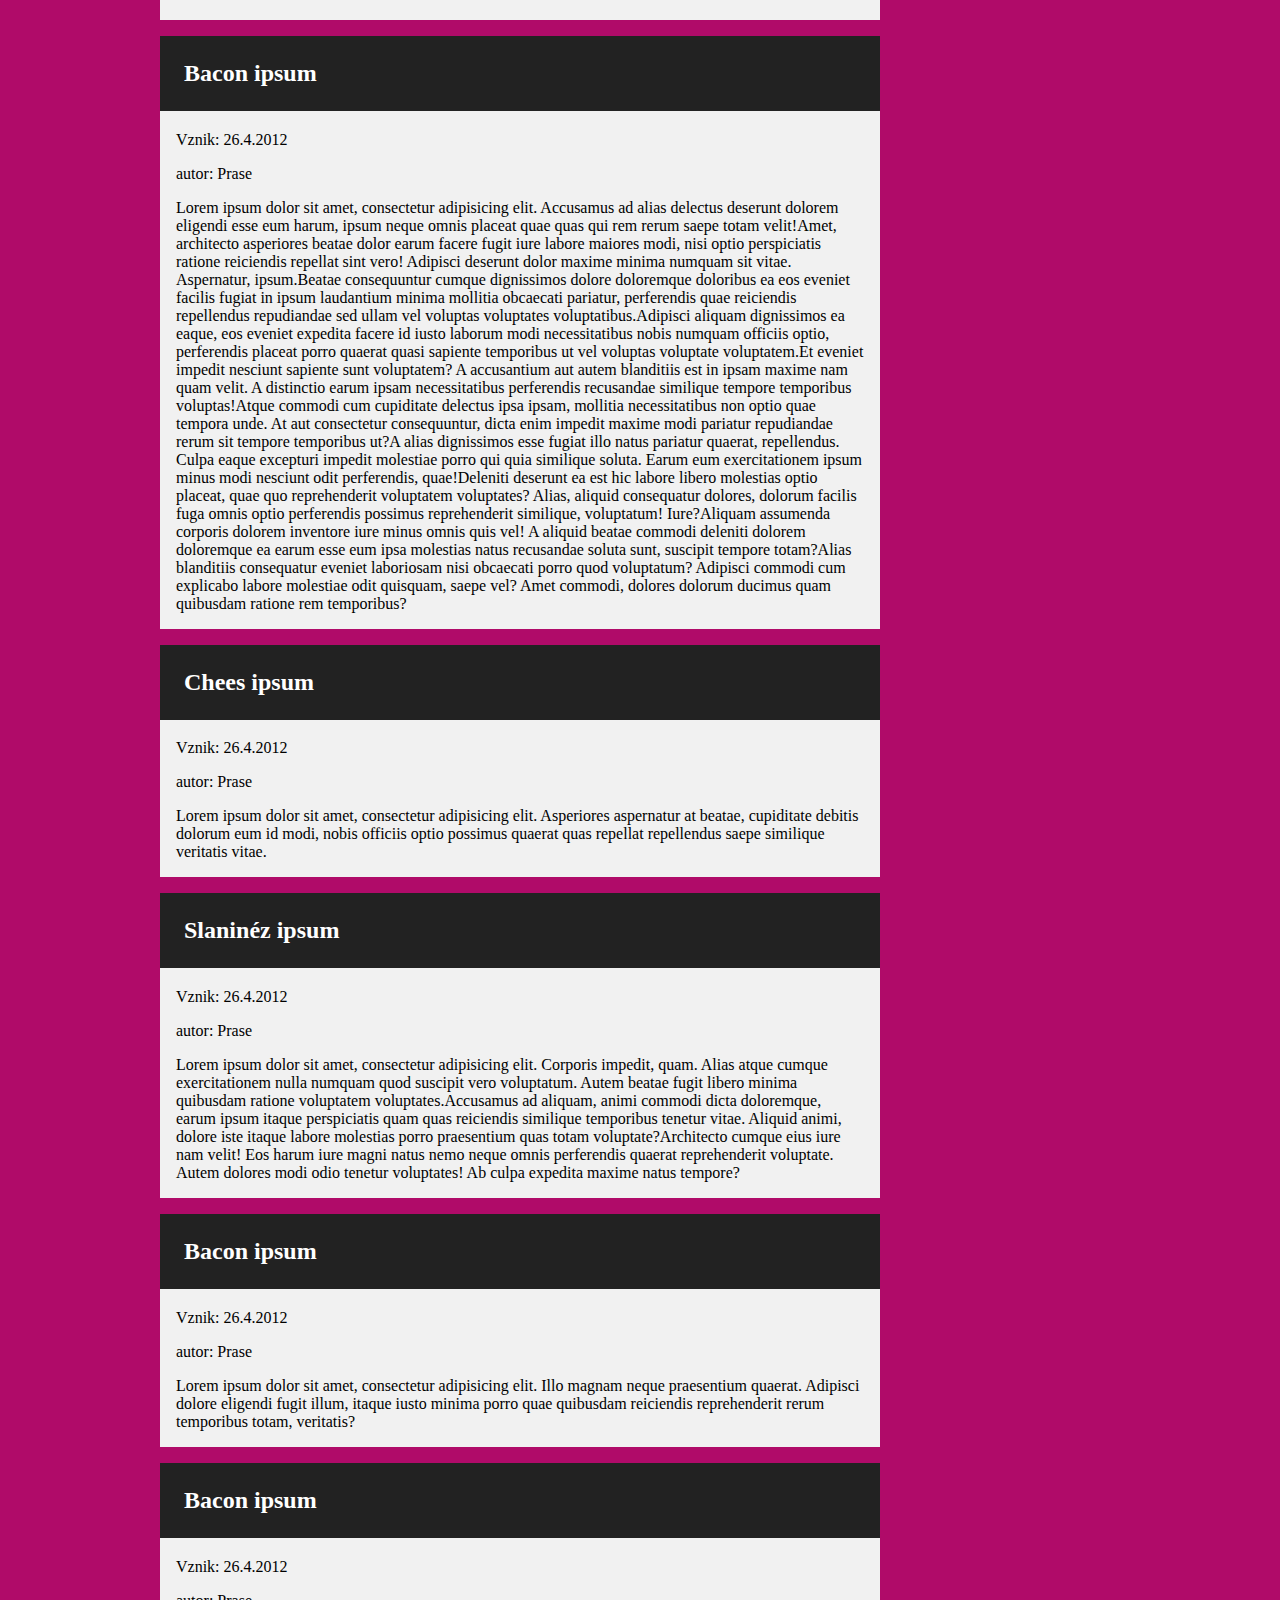
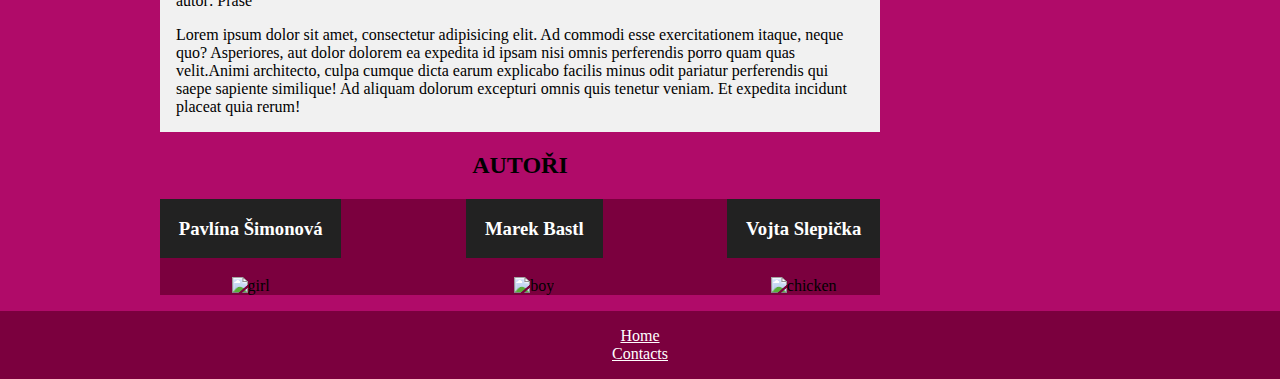
==== commit 65cd667d: "mam rozdelany search bar jedu s brachou pomoct mu s telkou" ====
--- a/index.html
+++ b/index.html
@@ -29,11 +29,11 @@
         <div class="box-timer">
             <p id="dnesek">2021</p>
         </div>
-        <div class="box-menu">
+        <div class="box-menu wrap">
             <form method="post">
-                <label for="search">Vyhledat: </label>
+
                 <input type="search" id="search" placeholder="Hledat..." autofocus required/>
-                <button type="submit">Vyhledat</button>
+                <button type="submit"><i class="fa fa-search"></i></button>
             </form>
             <div>
                 todo!
@@ -190,4 +190,5 @@
     }
     setInterval(actualTime, 1000);
 </script>
+<script src="https://kit.fontawesome.com/74f90f8a3d.js" crossorigin="anonymous"></script>
 </html>
--- a/style.css
+++ b/style.css
@@ -71,13 +71,52 @@
 }
 /*search*/
 .box-menu {
-    width: 100%;
-    float: left;
+    position: relative;
+    width: 100%;
+    display: flex;
+
+
 }
 .box-menu #search{
-    height: 2em;
+    /*height: 2em;
     width: 50%;
-
+    float: right;*/
+    width: 100%;
+    border: 3px solid #00B4CC;
+    border-right: none;
+    padding: 5px;
+    height: 20px;
+    border-radius: 5px 0 0 5px;
+    outline: none;
+    color: #9DBFAF;
+}
+.box-menu #search:focus{
+    color: #00B4CC;
+}
+.box-menu button{
+    width: 40px;
+    height: 36px;
+    border: 1px solid #00B4CC;
+    background: #00B4CC;
+    text-align: center;
+    color: #fff;
+    border-radius: 0 5px 5px 0;
+    cursor: pointer;
+    font-size: 20px
+}
+.wrap{
+    width: 30%;
+    position: absolute;
+    top: 50%;
+    left: 50%;
+    transform: translate(-50%, -50%);
+}
+.box-menu button{
+    /*position: absolute;
+    width: 25px;
+    height: 25px;
+
+    border-radius: 50%;*/
 }
 
 
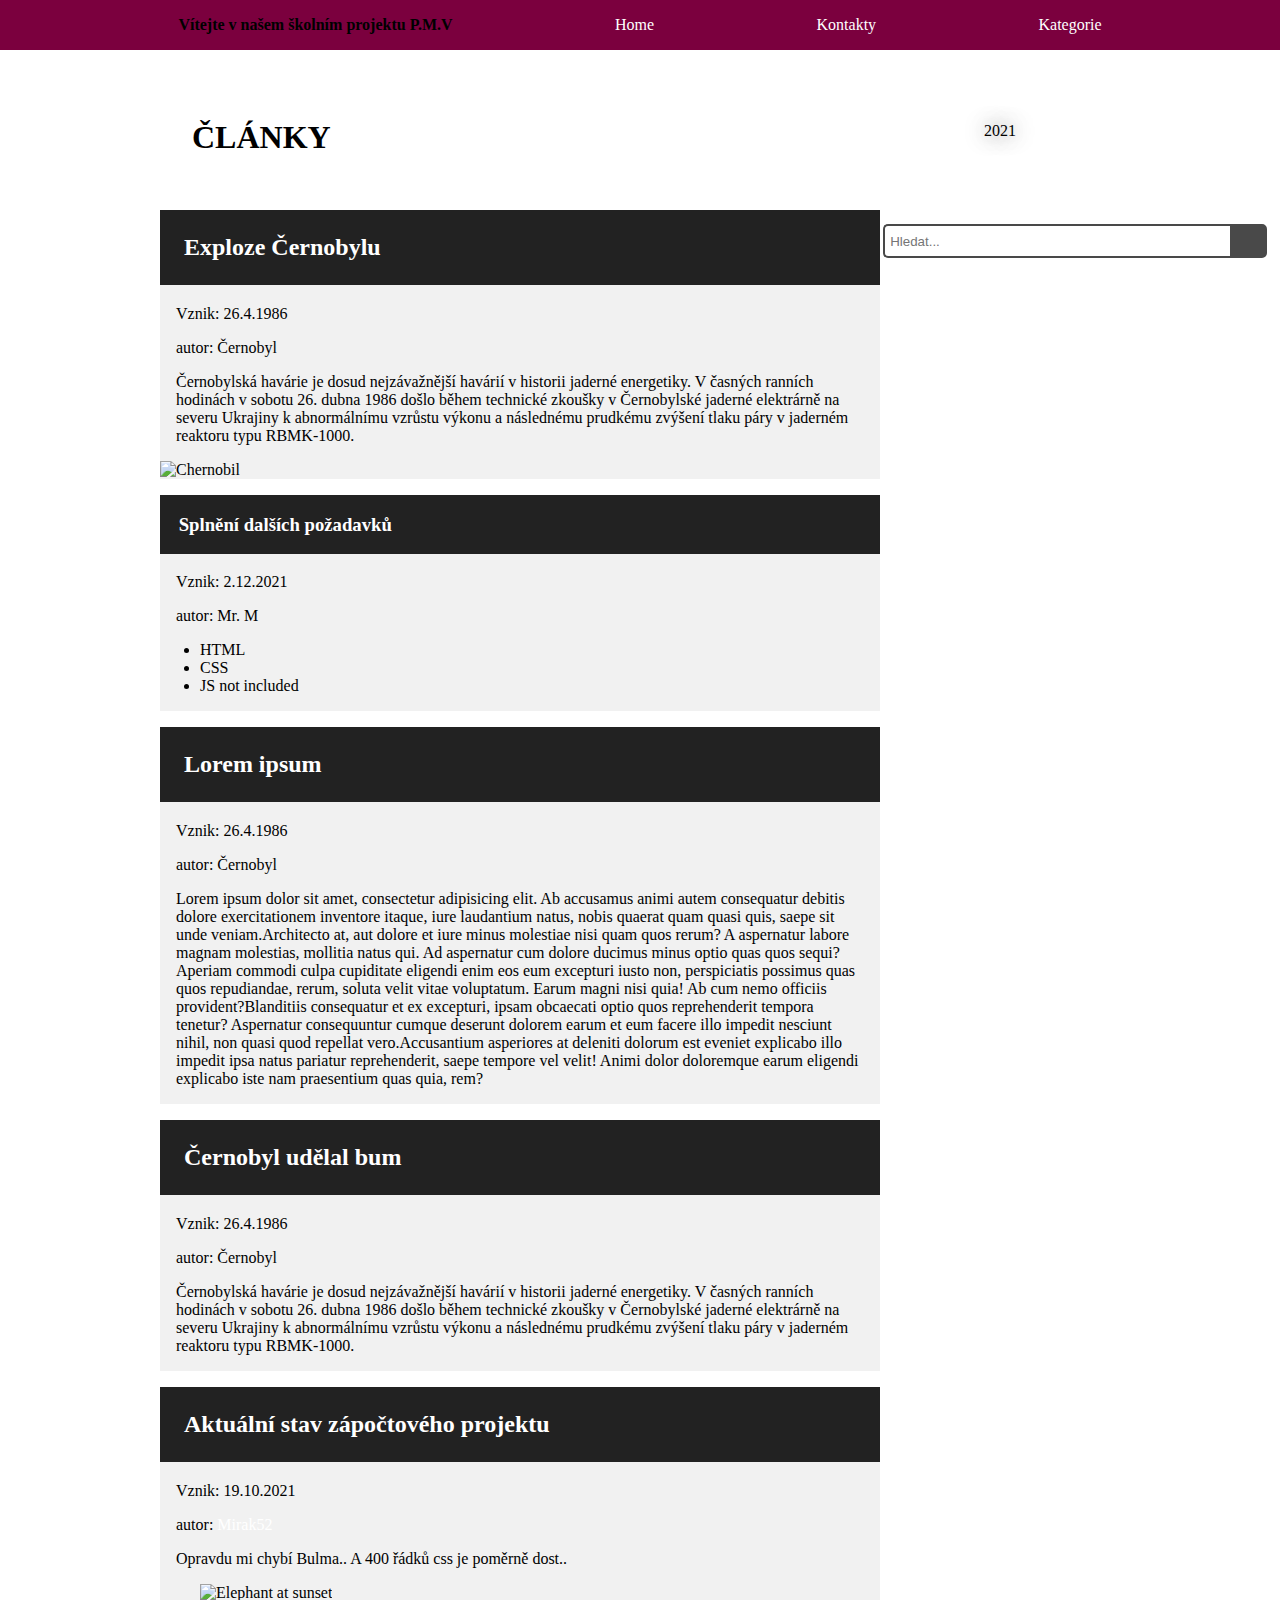
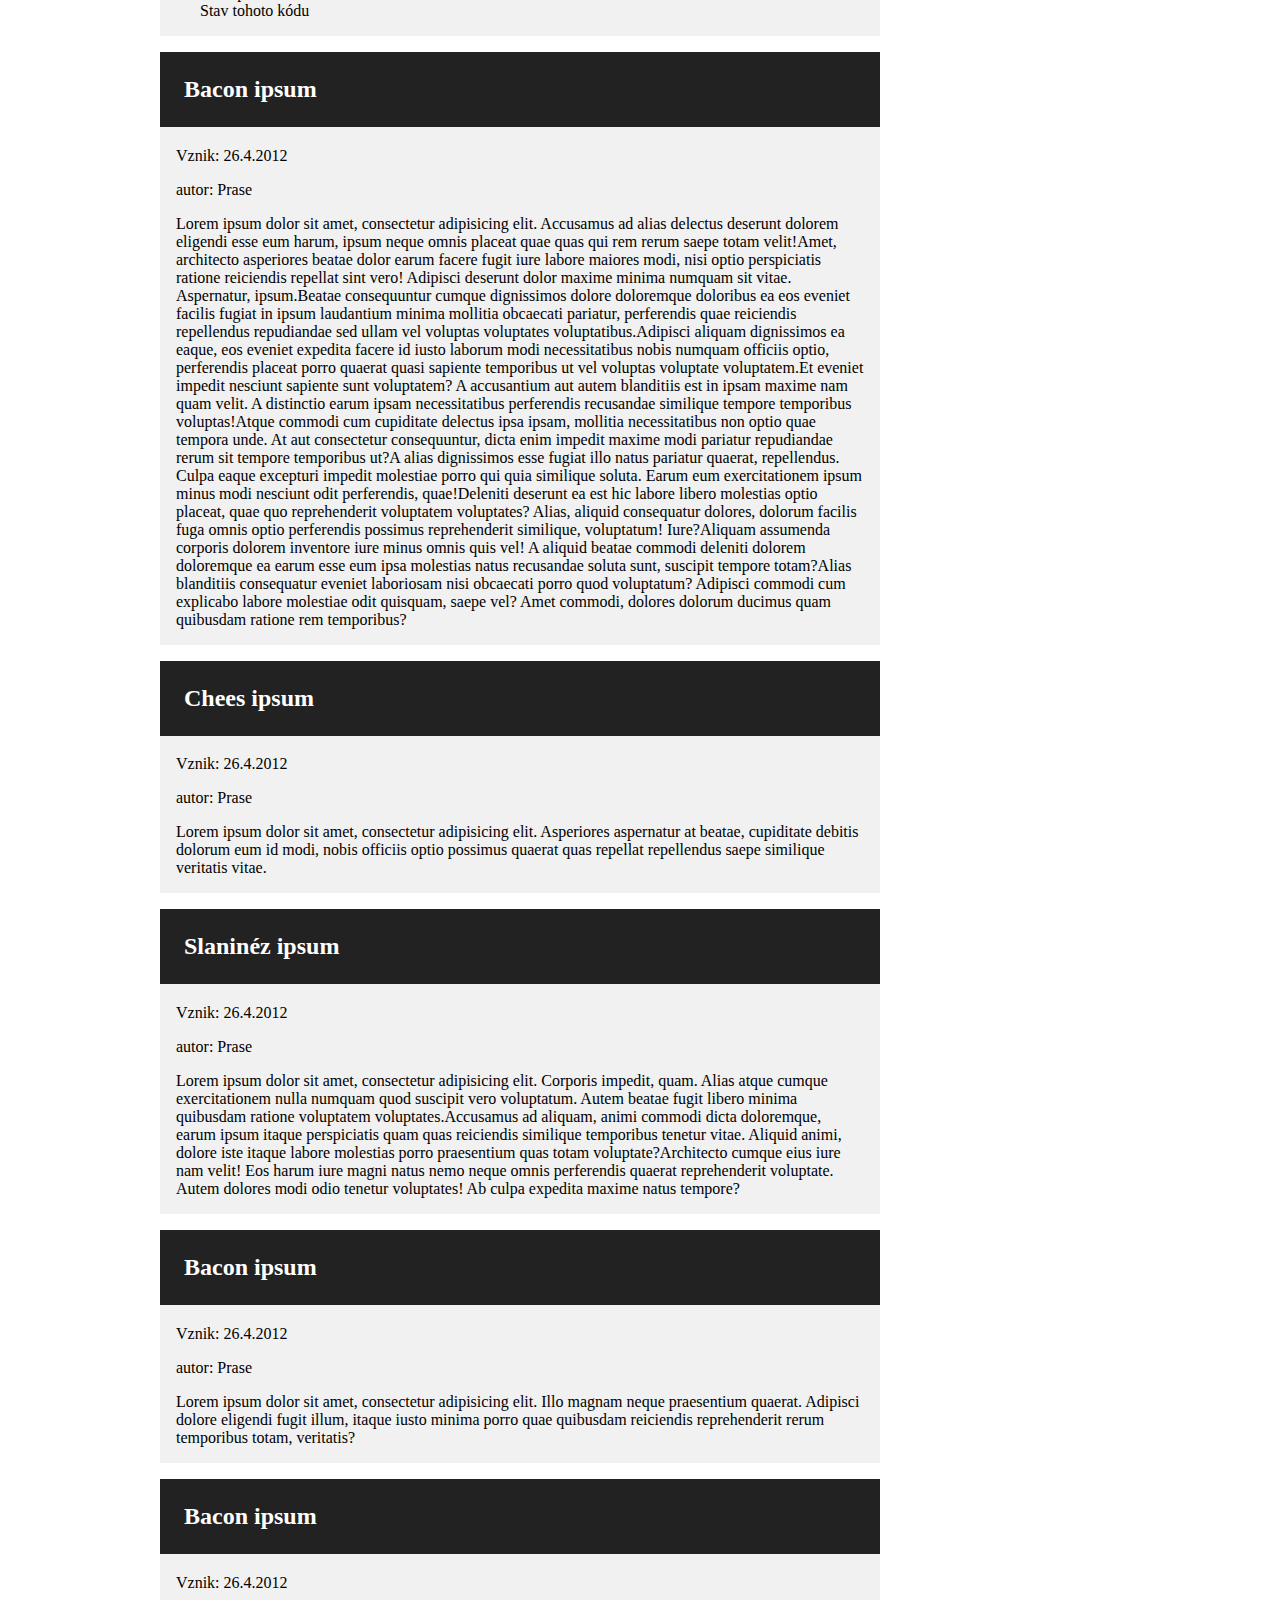
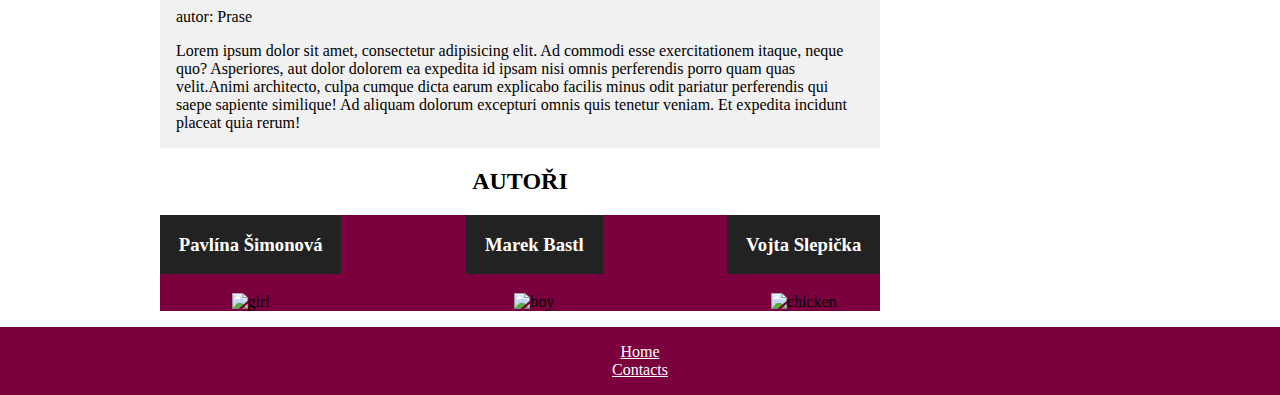
==== commit c6befe2d: "komentare, breadcrumbs,zobrazeni" ====
--- a/index.html
+++ b/index.html
@@ -11,183 +11,191 @@
 </head>
 
 <body>
-    <header>
-        <nav>
-            <ul class="menu-container">
-                <li class="project-name">Vítejte v našem školním projektu P.M.V</li>
-                <Li><a class="item" href="index.html" >Home</a></Li>
-                <Li><a class="item" href="kontakty.html">Kontakty</a></Li>
-                <Li><a class="item" href="kategorie.html">Kategorie</a></Li>
-            </ul>
-            </div>
-        </nav>
-    </header>
-    <main>
-        <div class="box-info">
-            <h1>Články</h1>
+<header>
+    <nav>
+        <ul class="menu-container">
+            <li class="project-name">Vítejte v našem školním projektu P.M.V</li>
+            <Li><a class="item" href="index.html">Home</a></Li>
+            <Li><a class="item" href="kontakty.html">Kontakty</a></Li>
+            <Li><a class="item" href="kategorie.html">Kategorie</a></Li>
+        </ul>
+
+    </nav>
+</header>
+<main>
+    <div class="box-info">
+        <h1>Články</h1>
+    </div>
+    <div class="box-timer">
+        <p id="dnesek">2021</p>
+    </div>
+    <div class="wrapHome ">
+        <form method="post">
+        <div class="search">
+
+                <label for="search"></label><input type="text" id="search" class="searchItem" placeholder="Hledat..." autofocus required>
+                <button class="searchButton" type="submit">
+                    <i class="fa fa-search"></i>
+                </button>
+
         </div>
-        <div class="box-timer">
-            <p id="dnesek">2021</p>
+        </form>
+    </div>
+    <section class="content">
+        <div class="flex-articles">
+            <article>
+                <h2><a href="article.html">Exploze Černobylu</a></h2>
+                <header>
+                    <p>Vznik: 26.4.1986</p>
+                    <p>autor: Černobyl</p>
+                </header>
+                <p>
+                    Černobylská havárie je dosud nejzávažnější havárií v historii jaderné energetiky. V časných ranních
+                    hodinách v sobotu 26. dubna 1986 došlo během technické zkoušky v Černobylské jaderné elektrárně na
+                    severu Ukrajiny k abnormálnímu vzrůstu výkonu a následnému prudkému zvýšení tlaku páry v jaderném
+                    reaktoru typu RBMK-1000.
+                </p>
+                <img src="https://vedator.org/wp-content/uploads/2019/06/NOW-15-800x445.png" alt="Chernobil">
+            </article>
+            <article>
+                <h3><a href="article.html">Splnění dalších požadavků</a></h3>
+                <header>
+                    <p>Vznik: 2.12.2021</p>
+                    <p>autor: Mr. M</p>
+                </header>
+                <ul>
+                    <li>HTML</li>
+                    <li>CSS</li>
+                    <li>JS not included</li>
+                </ul>
+            </article>
+            <article>
+                <h2><a href="article.html">Lorem ipsum</a></h2>
+                <header>
+                    <p>Vznik: 26.4.1986</p>
+                    <p>autor: Černobyl</p>
+                </header>
+                <p>
+                    <span>Lorem ipsum dolor sit amet, consectetur adipisicing elit. Ab accusamus animi autem consequatur debitis dolore exercitationem inventore itaque, iure laudantium natus, nobis quaerat quam quasi quis, saepe sit unde veniam.</span><span>Architecto at, aut dolore et iure minus molestiae nisi quam quos rerum? A aspernatur labore magnam molestias, mollitia natus qui. Ad aspernatur cum dolore ducimus minus optio quas quos sequi?</span><span>Aperiam commodi culpa cupiditate eligendi enim eos eum excepturi iusto non, perspiciatis possimus quas quos repudiandae, rerum, soluta velit vitae voluptatum. Earum magni nisi quia! Ab cum nemo officiis provident?</span><span>Blanditiis consequatur et ex excepturi, ipsam obcaecati optio quos reprehenderit tempora tenetur? Aspernatur consequuntur cumque deserunt dolorem earum et eum facere illo impedit nesciunt nihil, non quasi quod repellat vero.</span><span>Accusantium asperiores at deleniti dolorum est eveniet explicabo illo impedit ipsa natus pariatur reprehenderit, saepe tempore vel velit! Animi dolor doloremque earum eligendi explicabo iste nam praesentium quas quia, rem?</span>
+                </p>
+            </article>
+            <article>
+                <h2><a href="article.html">Černobyl udělal bum</a></h2>
+                <header>
+                    <p>Vznik: 26.4.1986</p>
+                    <p>autor: Černobyl</p>
+                </header>
+                <p>
+                    Černobylská havárie je dosud nejzávažnější havárií v historii jaderné energetiky. V časných ranních
+                    hodinách v sobotu 26. dubna 1986 došlo během technické zkoušky v Černobylské jaderné elektrárně na
+                    severu Ukrajiny k abnormálnímu vzrůstu výkonu a následnému prudkému zvýšení tlaku páry v jaderném
+                    reaktoru typu RBMK-1000.
+                </p>
+            </article>
+            <article>
+                <h2><a href="article.html">Aktuální stav zápočtového projektu</a></h2>
+                <header>
+                    <p>Vznik: 19.10.2021</p>
+                    <p>autor: <a href="https://github.com/Mirak52">Mirak52</a></p>
+                </header>
+                <p>
+                    Opravdu mi chybí Bulma.. A 400 řádků css je poměrně dost..
+                </p>
+                <figure>
+                    <img src="https://thumb.spokesman.com/D1ims2fi_wtetprNKQ2ZPakBmMU=/2500x1405/smart/media.spokesman.com/photos/2021/05/20/60a6741a3616b.hires.jpg"
+                         alt="Elephant at sunset">
+                    <figcaption>Stav tohoto kódu</figcaption>
+                </figure>
+            </article>
+            <article>
+                <h2><a href="article.html">Bacon ipsum</a></h2>
+                <header>
+                    <p>Vznik: 26.4.2012</p>
+                    <p>autor: Prase</p>
+                </header>
+                <p>
+                    <span>Lorem ipsum dolor sit amet, consectetur adipisicing elit. Accusamus ad alias delectus deserunt dolorem eligendi esse eum harum, ipsum neque omnis placeat quae quas qui rem rerum saepe totam velit!</span><span>Amet, architecto asperiores beatae dolor earum facere fugit iure labore maiores modi, nisi optio perspiciatis ratione reiciendis repellat sint vero! Adipisci deserunt dolor maxime minima numquam sit vitae. Aspernatur, ipsum.</span><span>Beatae consequuntur cumque dignissimos dolore doloremque doloribus ea eos eveniet facilis fugiat in ipsum laudantium minima mollitia obcaecati pariatur, perferendis quae reiciendis repellendus repudiandae sed ullam vel voluptas voluptates voluptatibus.</span><span>Adipisci aliquam dignissimos ea eaque, eos eveniet expedita facere id iusto laborum modi necessitatibus nobis numquam officiis optio, perferendis placeat porro quaerat quasi sapiente temporibus ut vel voluptas voluptate voluptatem.</span><span>Et eveniet impedit nesciunt sapiente sunt voluptatem? A accusantium aut autem blanditiis est in ipsam maxime nam quam velit. A distinctio earum ipsam necessitatibus perferendis recusandae similique tempore temporibus voluptas!</span><span>Atque commodi cum cupiditate delectus ipsa ipsam, mollitia necessitatibus non optio quae tempora unde. At aut consectetur consequuntur, dicta enim impedit maxime modi pariatur repudiandae rerum sit tempore temporibus ut?</span><span>A alias dignissimos esse fugiat illo natus pariatur quaerat, repellendus. Culpa eaque excepturi impedit molestiae porro qui quia similique soluta. Earum eum exercitationem ipsum minus modi nesciunt odit perferendis, quae!</span><span>Deleniti deserunt ea est hic labore libero molestias optio placeat, quae quo reprehenderit voluptatem voluptates? Alias, aliquid consequatur dolores, dolorum facilis fuga omnis optio perferendis possimus reprehenderit similique, voluptatum! Iure?</span><span>Aliquam assumenda corporis dolorem inventore iure minus omnis quis vel! A aliquid beatae commodi deleniti dolorem doloremque ea earum esse eum ipsa molestias natus recusandae soluta sunt, suscipit tempore totam?</span><span>Alias blanditiis consequatur eveniet laboriosam nisi obcaecati porro quod voluptatum? Adipisci commodi cum explicabo labore molestiae odit quisquam, saepe vel? Amet commodi, dolores dolorum ducimus quam quibusdam ratione rem temporibus?</span>
+                </p>
+            </article>
+            <article>
+                <h2><a href="article.html">Chees ipsum</a></h2>
+                <header>
+                    <p>Vznik: 26.4.2012</p>
+                    <p>autor: Prase</p>
+                </header>
+                <p>
+                    <span>Lorem ipsum dolor sit amet, consectetur adipisicing elit. Asperiores aspernatur at beatae, cupiditate debitis dolorum eum id modi, nobis officiis optio possimus quaerat quas repellat repellendus saepe similique veritatis vitae.</span>
+                </p>
+            </article>
+            <article>
+                <h2><a href="article.html">Slaninéz ipsum</a></h2>
+                <header>
+                    <p>Vznik: 26.4.2012</p>
+                    <p>autor: Prase</p>
+                </header>
+                <p>
+                    <span>Lorem ipsum dolor sit amet, consectetur adipisicing elit. Corporis impedit, quam. Alias atque cumque exercitationem nulla numquam quod suscipit vero voluptatum. Autem beatae fugit libero minima quibusdam ratione voluptatem voluptates.</span><span>Accusamus ad aliquam, animi commodi dicta doloremque, earum ipsum itaque perspiciatis quam quas reiciendis similique temporibus tenetur vitae. Aliquid animi, dolore iste itaque labore molestias porro praesentium quas totam voluptate?</span><span>Architecto cumque eius iure nam velit! Eos harum iure magni natus nemo neque omnis perferendis quaerat reprehenderit voluptate. Autem dolores modi odio tenetur voluptates! Ab culpa expedita maxime natus tempore?</span>
+                </p>
+            </article>
+            <article>
+                <h2><a href="article.html">Bacon ipsum</a></h2>
+                <header>
+                    <p>Vznik: 26.4.2012</p>
+                    <p>autor: Prase</p>
+                </header>
+                <p>
+                    <span>Lorem ipsum dolor sit amet, consectetur adipisicing elit. Illo magnam neque praesentium quaerat. Adipisci dolore eligendi fugit illum, itaque iusto minima porro quae quibusdam reiciendis reprehenderit rerum temporibus totam, veritatis?</span>
+                </p>
+            </article>
+            <article>
+                <h2><a href="article.html">Bacon ipsum</a></h2>
+                <header>
+                    <p>Vznik: 26.4.2012</p>
+                    <p>autor: Prase</p>
+                </header>
+                <p>
+                    <span>Lorem ipsum dolor sit amet, consectetur adipisicing elit. Ad commodi esse exercitationem itaque, neque quo? Asperiores, aut dolor dolorem ea expedita id ipsam nisi omnis perferendis porro quam quas velit.</span><span>Animi architecto, culpa cumque dicta earum explicabo facilis minus odit pariatur perferendis qui saepe sapiente similique! Ad aliquam dolorum excepturi omnis quis tenetur veniam. Et expedita incidunt placeat quia rerum!</span>
+                </p>
+            </article>
         </div>
-        <div class="box-menu wrap">
-            <form method="post">
-
-                <input type="search" id="search" placeholder="Hledat..." autofocus required/>
-                <button type="submit"><i class="fa fa-search"></i></button>
-            </form>
-            <div>
-                todo!
-            </div>
+    </section>
+    <section class="content">
+        <h2 class="section-name">AUTOŘI</h2>
+        <div class="flex-autors">
+            <section>
+                <h3>Pavlína Šimonová</h3>
+                <img src="https://cdn-icons-png.flaticon.com/512/146/146005.png" alt="girl">
+            </section>
+            <section>
+                <h3>Marek Bastl</h3>
+                <img src="https://image.flaticon.com/icons/png/512/146/146007.png" alt="boy">
+            </section>
+            <section>
+                <h3>Vojta Slepička</h3>
+                <img src="https://cdn-icons-png.flaticon.com/512/1801/1801656.png" alt="chicken">
+
+            </section>
         </div>
-        <section class="content">
-            <div class="flex-articles">
-                <article>
-                    <h2><a href="article.html">Exploze Černobylu</a></h2>
-                    <header>
-                        <p>Vznik: 26.4.1986</p>
-                        <p>autor: Černobyl</p>
-                    </header>
-                    <p>
-                        Černobylská havárie je dosud nejzávažnější havárií v historii jaderné energetiky. V časných ranních hodinách v sobotu 26. dubna 1986 došlo během technické zkoušky v Černobylské jaderné elektrárně na severu Ukrajiny k abnormálnímu vzrůstu výkonu a následnému prudkému zvýšení tlaku páry v jaderném reaktoru typu RBMK-1000.
-                    </p>
-                    <img src="https://vedator.org/wp-content/uploads/2019/06/NOW-15-800x445.png" alt="Chernobil">
-                </article>
-                <article>
-                    <h3><a href="article.html">Splnění dalších požadavků</a></h3>
-                    <header>
-                        <p>Vznik: 2.12.2021</p>
-                        <p>autor: Mr. M</p>
-                    </header>
-                    <ul>
-                        <li>HTML</li>
-                        <li>CSS</li>
-                        <li>JS not included</li>
-                    </ul>
-                </article>
-                <article>
-                    <h2><a href="article.html">Lorem ipsum</a></h2>
-                    <header>
-                        <p>Vznik: 26.4.1986</p>
-                        <p>autor: Černobyl</p>
-                    </header>
-                    <p>
-                        <span>Lorem ipsum dolor sit amet, consectetur adipisicing elit. Ab accusamus animi autem consequatur debitis dolore exercitationem inventore itaque, iure laudantium natus, nobis quaerat quam quasi quis, saepe sit unde veniam.</span><span>Architecto at, aut dolore et iure minus molestiae nisi quam quos rerum? A aspernatur labore magnam molestias, mollitia natus qui. Ad aspernatur cum dolore ducimus minus optio quas quos sequi?</span><span>Aperiam commodi culpa cupiditate eligendi enim eos eum excepturi iusto non, perspiciatis possimus quas quos repudiandae, rerum, soluta velit vitae voluptatum. Earum magni nisi quia! Ab cum nemo officiis provident?</span><span>Blanditiis consequatur et ex excepturi, ipsam obcaecati optio quos reprehenderit tempora tenetur? Aspernatur consequuntur cumque deserunt dolorem earum et eum facere illo impedit nesciunt nihil, non quasi quod repellat vero.</span><span>Accusantium asperiores at deleniti dolorum est eveniet explicabo illo impedit ipsa natus pariatur reprehenderit, saepe tempore vel velit! Animi dolor doloremque earum eligendi explicabo iste nam praesentium quas quia, rem?</span>
-                    </p>
-                </article>
-                <article>
-                    <h2><a href="article.html">Černobyl udělal bum</a></h2>
-                    <header>
-                        <p>Vznik: 26.4.1986</p>
-                        <p>autor: Černobyl</p>
-                    </header>
-                    <p>
-                        Černobylská havárie je dosud nejzávažnější havárií v historii jaderné energetiky. V časných ranních hodinách v sobotu 26. dubna 1986 došlo během technické zkoušky v Černobylské jaderné elektrárně na severu Ukrajiny k abnormálnímu vzrůstu výkonu a následnému prudkému zvýšení tlaku páry v jaderném reaktoru typu RBMK-1000.
-                    </p>
-                </article>
-                <article>
-                    <h2><a href="article.html">Aktuální stav zápočtového projektu</a></h2>
-                    <header>
-                        <p>Vznik: 19.10.2021</p>
-                        <p>autor: <a href="https://github.com/Mirak52">Mirak52</a></p>
-                    </header>
-                    <p>
-                        Opravdu mi chybí Bulma.. A 400 řádků css je poměrně dost..
-                    </p>
-                    <figure>
-                        <img src="https://thumb.spokesman.com/D1ims2fi_wtetprNKQ2ZPakBmMU=/2500x1405/smart/media.spokesman.com/photos/2021/05/20/60a6741a3616b.hires.jpg"
-                             alt="Elephant at sunset">
-                        <figcaption>Stav tohoto kódu</figcaption>
-                    </figure>
-                </article>
-                <article>
-                    <h2><a href="article.html">Bacon ipsum</a></h2>
-                    <header>
-                        <p>Vznik: 26.4.2012</p>
-                        <p>autor: Prase</p>
-                    </header>
-                    <p>
-                        <span>Lorem ipsum dolor sit amet, consectetur adipisicing elit. Accusamus ad alias delectus deserunt dolorem eligendi esse eum harum, ipsum neque omnis placeat quae quas qui rem rerum saepe totam velit!</span><span>Amet, architecto asperiores beatae dolor earum facere fugit iure labore maiores modi, nisi optio perspiciatis ratione reiciendis repellat sint vero! Adipisci deserunt dolor maxime minima numquam sit vitae. Aspernatur, ipsum.</span><span>Beatae consequuntur cumque dignissimos dolore doloremque doloribus ea eos eveniet facilis fugiat in ipsum laudantium minima mollitia obcaecati pariatur, perferendis quae reiciendis repellendus repudiandae sed ullam vel voluptas voluptates voluptatibus.</span><span>Adipisci aliquam dignissimos ea eaque, eos eveniet expedita facere id iusto laborum modi necessitatibus nobis numquam officiis optio, perferendis placeat porro quaerat quasi sapiente temporibus ut vel voluptas voluptate voluptatem.</span><span>Et eveniet impedit nesciunt sapiente sunt voluptatem? A accusantium aut autem blanditiis est in ipsam maxime nam quam velit. A distinctio earum ipsam necessitatibus perferendis recusandae similique tempore temporibus voluptas!</span><span>Atque commodi cum cupiditate delectus ipsa ipsam, mollitia necessitatibus non optio quae tempora unde. At aut consectetur consequuntur, dicta enim impedit maxime modi pariatur repudiandae rerum sit tempore temporibus ut?</span><span>A alias dignissimos esse fugiat illo natus pariatur quaerat, repellendus. Culpa eaque excepturi impedit molestiae porro qui quia similique soluta. Earum eum exercitationem ipsum minus modi nesciunt odit perferendis, quae!</span><span>Deleniti deserunt ea est hic labore libero molestias optio placeat, quae quo reprehenderit voluptatem voluptates? Alias, aliquid consequatur dolores, dolorum facilis fuga omnis optio perferendis possimus reprehenderit similique, voluptatum! Iure?</span><span>Aliquam assumenda corporis dolorem inventore iure minus omnis quis vel! A aliquid beatae commodi deleniti dolorem doloremque ea earum esse eum ipsa molestias natus recusandae soluta sunt, suscipit tempore totam?</span><span>Alias blanditiis consequatur eveniet laboriosam nisi obcaecati porro quod voluptatum? Adipisci commodi cum explicabo labore molestiae odit quisquam, saepe vel? Amet commodi, dolores dolorum ducimus quam quibusdam ratione rem temporibus?</span>
-                    </p>
-                </article>
-                <article>
-                    <h2><a href="article.html">Chees ipsum</a></h2>
-                    <header>
-                        <p>Vznik: 26.4.2012</p>
-                        <p>autor: Prase</p>
-                    </header>
-                    <p>
-                        <span>Lorem ipsum dolor sit amet, consectetur adipisicing elit. Asperiores aspernatur at beatae, cupiditate debitis dolorum eum id modi, nobis officiis optio possimus quaerat quas repellat repellendus saepe similique veritatis vitae.</span>
-                    </p>
-                </article>
-                <article>
-                    <h2><a href="article.html">Slaninéz ipsum</a></h2>
-                    <header>
-                        <p>Vznik: 26.4.2012</p>
-                        <p>autor: Prase</p>
-                    </header>
-                    <p>
-                        <span>Lorem ipsum dolor sit amet, consectetur adipisicing elit. Corporis impedit, quam. Alias atque cumque exercitationem nulla numquam quod suscipit vero voluptatum. Autem beatae fugit libero minima quibusdam ratione voluptatem voluptates.</span><span>Accusamus ad aliquam, animi commodi dicta doloremque, earum ipsum itaque perspiciatis quam quas reiciendis similique temporibus tenetur vitae. Aliquid animi, dolore iste itaque labore molestias porro praesentium quas totam voluptate?</span><span>Architecto cumque eius iure nam velit! Eos harum iure magni natus nemo neque omnis perferendis quaerat reprehenderit voluptate. Autem dolores modi odio tenetur voluptates! Ab culpa expedita maxime natus tempore?</span>
-                    </p>
-                </article>
-                <article>
-                    <h2><a href="article.html">Bacon ipsum</a></h2>
-                    <header>
-                        <p>Vznik: 26.4.2012</p>
-                        <p>autor: Prase</p>
-                    </header>
-                    <p>
-                        <span>Lorem ipsum dolor sit amet, consectetur adipisicing elit. Illo magnam neque praesentium quaerat. Adipisci dolore eligendi fugit illum, itaque iusto minima porro quae quibusdam reiciendis reprehenderit rerum temporibus totam, veritatis?</span>
-                    </p>
-                </article>
-                <article>
-                    <h2><a href="article.html">Bacon ipsum</a></h2>
-                    <header>
-                        <p>Vznik: 26.4.2012</p>
-                        <p>autor: Prase</p>
-                    </header>
-                    <p>
-                        <span>Lorem ipsum dolor sit amet, consectetur adipisicing elit. Ad commodi esse exercitationem itaque, neque quo? Asperiores, aut dolor dolorem ea expedita id ipsam nisi omnis perferendis porro quam quas velit.</span><span>Animi architecto, culpa cumque dicta earum explicabo facilis minus odit pariatur perferendis qui saepe sapiente similique! Ad aliquam dolorum excepturi omnis quis tenetur veniam. Et expedita incidunt placeat quia rerum!</span>
-                    </p>
-                </article>
-            </div>
-        </section>
-        <section class="content">
-            <h2 class="section-name">AUTOŘI</h2>
-            <div class="flex-autors">
-                <section>
-                    <h3>Pavlína Šimonová</h3>
-                    <img src="https://cdn-icons-png.flaticon.com/512/146/146005.png" alt="girl">
-                </section>
-                <section>
-                    <h3>Marek Bastl</h3>
-                    <img src="https://image.flaticon.com/icons/png/512/146/146007.png" alt="boy">
-                </section>
-                <section>
-                    <h3>Vojta Slepička</h3>
-                    <img src="https://cdn-icons-png.flaticon.com/512/1801/1801656.png" alt="chicken">
-
-                </section>
-            </div>
-        </section>
-    </main>
-    <footer >
-        <nav class="footer">
-            <ul>
-                <Li><a href="index.html">Home</a></Li>
-                <Li><a href="kontakty.html">Contacts</a></Li>
-            </ul>
-        </nav>
-    </footer>
+    </section>
+</main>
+<footer>
+    <nav class="footer">
+        <ul>
+            <Li><a href="index.html">Home</a></Li>
+            <Li><a href="kontakty.html">Contacts</a></Li>
+        </ul>
+    </nav>
+</footer>
 </body>
 <script>
-    function actualTime()
-    {
+    function actualTime() {
         var str = "";
         var days = ["Pondělí", "Úterý", "Středa", "Čtvrtek", "Pátek", "Sobota", "Neděle"];
         var now = new Date();
-        str += days[now.getDay()] + ", " + now.getDate() + " " + now.getFullYear() + " " + now.getHours() +":" + now.getMinutes() + ":" + now.getSeconds();
+        str += days[now.getDay()] + ", " + now.getDate() + " " + now.getFullYear() + " " + now.getHours() + ":" + now.getMinutes() + ":" + now.getSeconds();
         document.getElementById("dnesek").innerHTML = str;
     }
+
     setInterval(actualTime, 1000);
 </script>
 <script src="https://kit.fontawesome.com/74f90f8a3d.js" crossorigin="anonymous"></script>
--- a/style.css
+++ b/style.css
@@ -1,6 +1,6 @@
 :root {
     --primary-main-color: #b00b69;
-    --primary-light-color: #e64f97;
+    --primary-light-color: #e26da5;
     --primary-dark-color: #7b003e;
     --secondary-main-color: #222222;
     --secondary-light-color: #494949;
@@ -19,25 +19,29 @@
 body {
     margin: 0;
     padding: 0;
-    background: var(--primary-main-color);
+    /*background: var(--primary-main-color);*/
 
     /*scroll bar*/
     -ms-overflow-style: none;
-    }
-
-::-webkit-scrollbar{
+}
+
+::-webkit-scrollbar {
     display: none;
 }
+
 /** menu */
 nav {
     background: var(--primary-dark-color);
     width: 100%;
-}
+    margin-bottom: 1em;
+}
+
 nav ul {
     padding: 1em;
     margin: 0;
     list-style: none;
 }
+
 .menu-container {
     display: flex;
     list-style: none;
@@ -50,9 +54,11 @@
     text-decoration: none;
     color: white;
 }
+
 .menu-container a:Hover {
     color: yellow;
 }
+
 .menu-container .project-name {
     font-weight: bold;
 }
@@ -63,26 +69,25 @@
         flex-direction: row;
     }
 }
+
 /*body*/
 main {
     margin: 0 auto;
     box-sizing: border-box;
 
 }
-/*search*/
-.box-menu {
-    position: relative;
+
+/*searchBar*/
+.search {
+    position: absolute;
     width: 100%;
     display: flex;
 
-
-}
-.box-menu #search{
-    /*height: 2em;
-    width: 50%;
-    float: right;*/
-    width: 100%;
-    border: 3px solid #00B4CC;
+}
+
+.searchItem {
+    width: 100%;
+    border: 2px solid var(--secondary-light-color);
     border-right: none;
     padding: 5px;
     height: 20px;
@@ -90,33 +95,51 @@
     outline: none;
     color: #9DBFAF;
 }
-.box-menu #search:focus{
-    color: #00B4CC;
-}
-.box-menu button{
+
+.searchItem:focus {
+    color: var(--primary-main-color);
+}
+
+.searchButton {
     width: 40px;
-    height: 36px;
-    border: 1px solid #00B4CC;
-    background: #00B4CC;
+    height: 34px;
+    border: 2px solid var(--secondary-light-color);
+    background: var(--secondary-light-color);
     text-align: center;
     color: #fff;
     border-radius: 0 5px 5px 0;
     cursor: pointer;
     font-size: 20px
 }
-.wrap{
+
+.wrapHome {
     width: 30%;
     position: absolute;
-    top: 50%;
-    left: 50%;
+    top: 14em;
+
+    left: 84%;
     transform: translate(-50%, -50%);
-}
-.box-menu button{
-    /*position: absolute;
-    width: 25px;
-    height: 25px;
-
-    border-radius: 50%;*/
+
+}
+
+
+.wrap {
+    width: 30%;
+    position: absolute;
+    top: 6.5em;
+
+    left: 84%;
+    transform: translate(-50%, -50%);
+}
+@media screen and (min-width: 900px){
+    .wrap{
+        top: 3em;
+        width: 50%;
+        left:74%;
+    }
+}
+.fa-search:hover {
+    transform: scale(1.2);
 }
 
 
@@ -124,10 +147,12 @@
     width: 100%;
     float: left;
 }
+
 .flex-articles {
     display: flex;
     flex-direction: column;
 }
+
 .flex-articles > article {
     background-color: #f1f1f1;
     width: 100%;
@@ -137,43 +162,53 @@
 .flex-articles article p {
     margin: 1em;
 }
+
 .flex-articles article a {
     text-decoration: none;
 }
-.flex-articles article h2,h3 {
+
+.flex-articles article h2, h3 {
     background: var(--secondary-main-color);
     padding: 1em;
     margin-top: 0;
 }
+
 .flex-articles article a {
     color: white;
 }
-.flex-articles article h2,h3 a:Hover {
+
+.flex-articles article h2, h3 a:Hover {
     color: var(--primary-main-color);
 }
+
 .flex-articles > article:not(:first-child) {
     margin-top: 1em;
 }
+
 article img {
     max-width: 100%;
     vertical-align: bottom;
 }
+
 .box-info {
     width: 75%;
     float: left;
 }
+
 .box-info h1 {
     text-align: left;
     padding: 1em;
     text-transform: uppercase;
 
 }
+
 .box-timer {
     width: 25%;
     float: left;
     padding: 2.5em 0 2.5em 0;
     text-align: center;
 }
+
 .box-timer p {
     text-shadow: 0 0 20px var(--secondary-light-color);
 }
@@ -183,17 +218,20 @@
         width: 75%;
         height: 100%;
     }
+
     .box-menu {
         width: 25%;
         float: right;
         background: white;
     }
+
     .content {
         width: 75%;
         float: left;
     }
 
 }
+
 .flex-autors {
     margin-bottom: 1em;
     display: flex;
@@ -202,84 +240,205 @@
     text-align: center;
     background: var(--primary-dark-color);
 }
+
 .flex-autors h3 {
     color: white;
 }
+
 .flex-autors > article {
     width: 100%;
     justify-content: center;
 }
+
 .flex-autors img {
     width: 100%;
 }
+
 @media only screen and (min-width: 900px) {
     .flex-autors {
         flex-direction: row;
     }
 }
+
 .section-name {
     text-align: center;
 }
 
+/*Article*/
+.article h2, .article p, .komentare {
+    padding: 0 1em 0 1em;
+
+}
+
+.komentar {
+    width: 90%;
+    height: 150px;
+    background-color: var(--primary-main-color);
+    -webkit-box-shadow: 0px 0px 12px -3px rgba(0, 0, 0, 0.69);
+    box-shadow: 0px 0px 12px -3px rgba(0, 0, 0, 0.69);
+    overflow-x: scroll;
+    padding: 0 1em;
+    margin-bottom: 1em;
+}
+
+.insertComment {
+    width: 90%;
+    margin-bottom: 1em;
+    border: 1px solid #222222;
+    padding: 5px;
+
+
+}
+
+.insertComment #name {
+    border: 2px solid var(--secondary-light-color);
+    outline: none;
+}
+
+.insertComment #name:focus {
+    border: 2px solid var(--primary-main-color)
+}
+
+.komment {
+    width: 90%;
+    height: 150px;
+    resize: none;
+    outline: none;
+}
+
+.komment:focus {
+    border: 2px solid var(--primary-light-color);
+}
+
+.insertComment textarea {
+    width: 90%;
+    height: 69px;
+}
+
+.insertComment button {
+
+    border-radius: 6px;
+    color: #000;
+}
+
+.insertComment button:hover {
+    border: 1px solid var(--primary-main-color);
+    background-color: var(--primary-main-color);
+    color: #fff;
+}
+
 /*kategorie*/
-@media only screen and (max-width: 600px) {
-    .grid-kategorie{
-        display: grid;
-        grid-template-columns: repeat(3,1fr);
-        grid-auto-rows: 1fr;
-        grid-gap: 5px;
-
-    }
-    .grid-kategorie > div{
-        background-color: aqua;
-    }
-    .grid-item2{
-        grid-row: 1/3;
-    }
-    .grid-item3{
-        grid-column: 1/4;
-    }
-
-}
-    .flex-container
-    {
-        display: flex;
-        flex-direction: column;
-    }
-
-
-/** main body */
-.flex-container
-{
+.grid-kategorie {
+    display: grid;
+    grid-template-columns: repeat(3, 1fr);
+    grid-auto-rows: 1fr;
+    grid-gap: 1em;
+    margin: 1em;
+
+}
+
+.grid-kategorie > div {
+    background-color: transparent;
+    border: 1px solid var(--primary-dark-color);
+    box-sizing: border-box;
+    color: #00132C;
+    font-family: "Avenir Next LT W01 Bold", sans-serif;
+    font-size: 16px;
+    font-weight: 700;
+    line-height: 24px;
+    padding: 16px 23px;
+    position: relative;
+    text-align: center;
+    user-select: none;
+    -webkit-user-select: none;
+    touch-action: manipulation;
+}
+
+.kat:hover,
+.kat:active {
+    outline: 0;
+}
+
+.kat:hover {
+    background-color: transparent;
+    cursor: pointer;
+}
+
+.kat:before {
+    background-color: #fadeef;
+    content: "";
+    height: calc(100% + 3px);
+    position: absolute;
+    right: -7px;
+    top: -9px;
+    transition: background-color 300ms ease-in;
+    width: 100%;
+    z-index: -1;
+}
+
+.kat:hover:before {
+    background-color: var(--primary-main-color);
+}
+
+@media (min-width: 768px) {
+    .kat {
+        padding: 16px 32px;
+    }
+}
+
+.grid-item2 {
+    grid-row: 1/3;
+}
+
+.grid-item3 {
+    grid-column: 1/4;
+}
+
+
+.flex-container {
     display: flex;
     flex-direction: column;
 }
+
+
+/** main body */
+.flex-container {
+    display: flex;
+    flex-direction: column;
+}
+
 /** kontakty */
-
 .grid-menu {
     display: grid;
     grid-template-columns: 1fr;
     grid-row-gap: 2px;
 }
-.grid-item{
-    background-color: cadetblue;
-   padding: 5%;
-
-}
-.footer
-{
+
+.grid-item {
+    margin: 5%;
+    text-align: center;
+    -webkit-box-shadow: 11px 11px 48px 4px rgba(0, 0, 0, 0.73);
+    -moz-box-shadow: 11px 11px 48px 4px rgba(0, 0, 0, 0.73);
+    box-shadow: 11px 11px 48px 4px rgba(0, 0, 0, 0.73);
+
+}
+
+/*footer*/
+.footer {
     display: inline-grid;
     position: static;
     width: 100%;
     text-align: center;
-}
-.footer a{
+    bottom: 0;
+    margin: 0;
+}
+
+.footer a {
     color: white;
 
 }
 
 /* breadcrumb*/
-
 .breadcrumbs {
 
     display: inline-flex;
@@ -327,13 +486,15 @@
     margin-left: 1px;
 }
 
-.breadcrumbs__item:last-child{
+.breadcrumbs__item:last-child {
     border-right: none;
     border-radius: 0.3rem;
 }
-.breadcrumbs__item:last-child:after, .breadcrumbs__item:last-child:before{
+
+.breadcrumbs__item:last-child:after, .breadcrumbs__item:last-child:before {
     content: none;
 }
+
 .breadcrumbs__item.is-active {
     background: var(--primary-light-color);
 }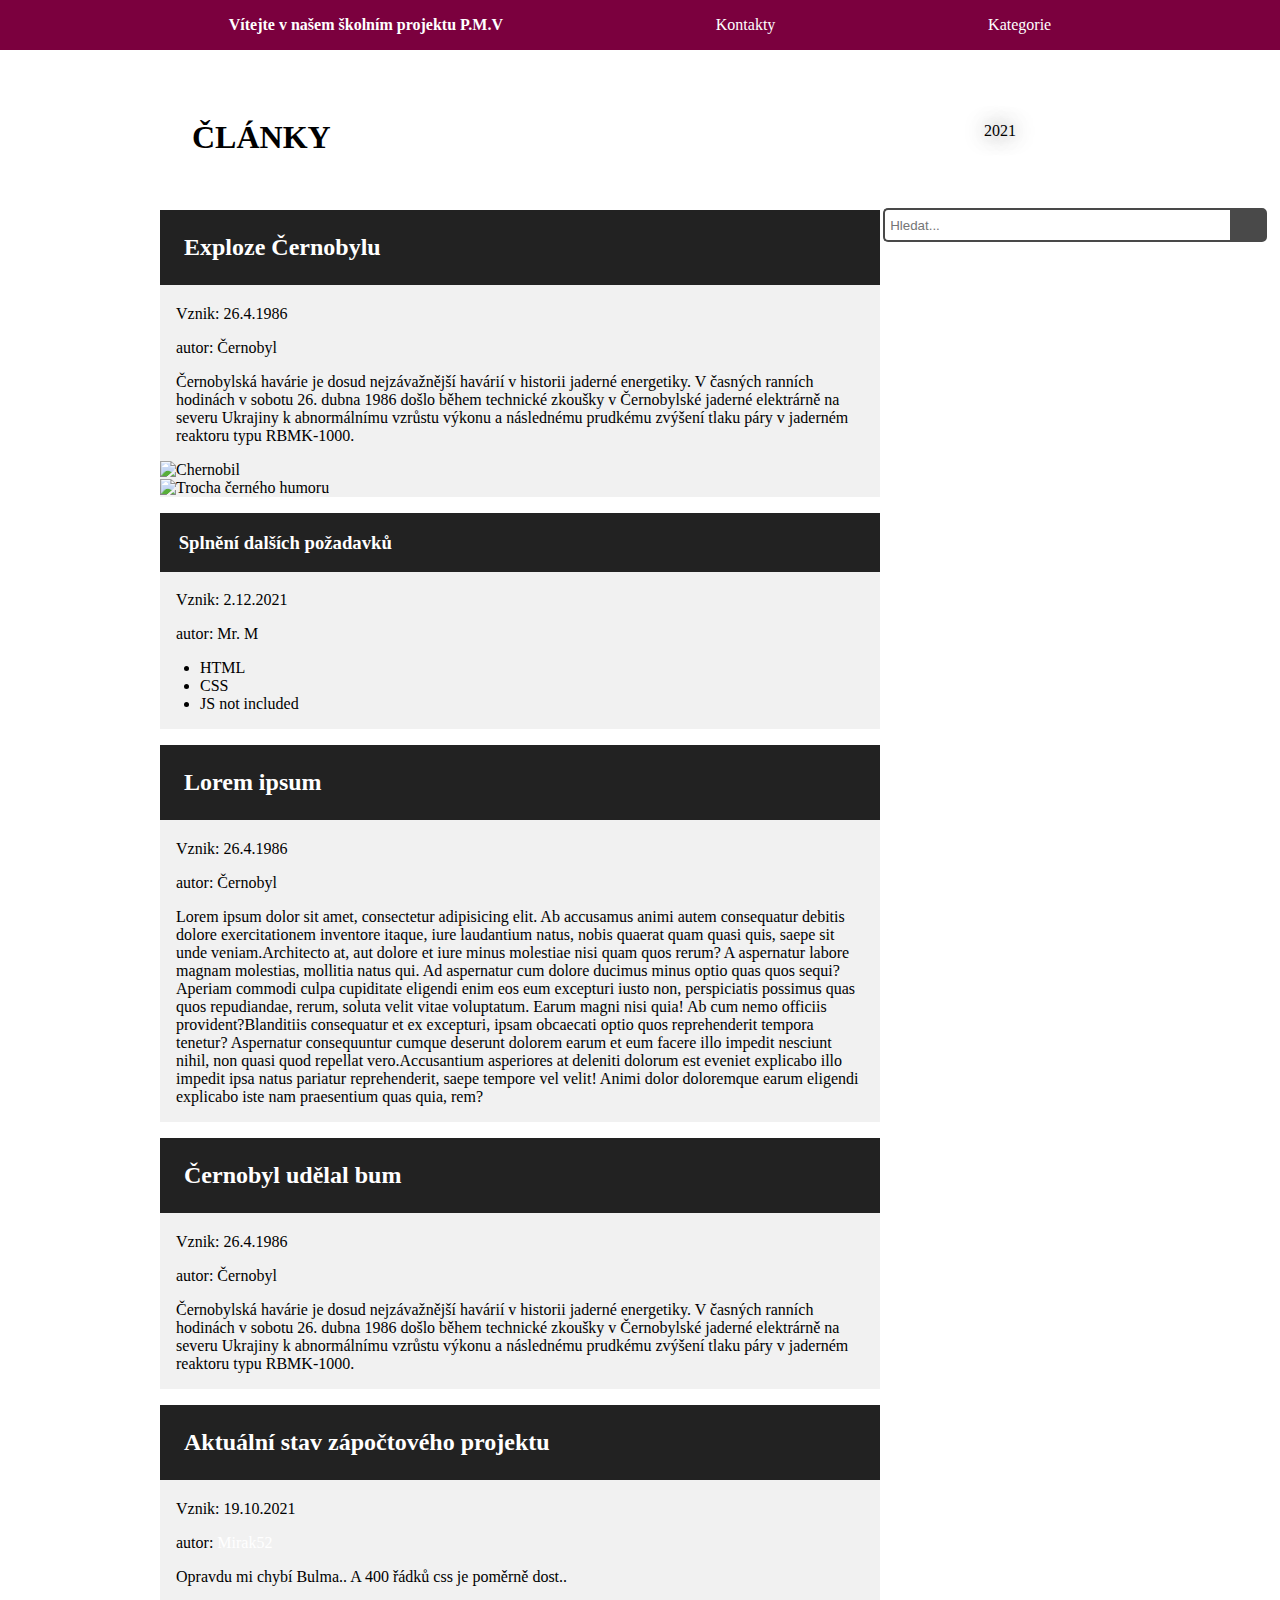
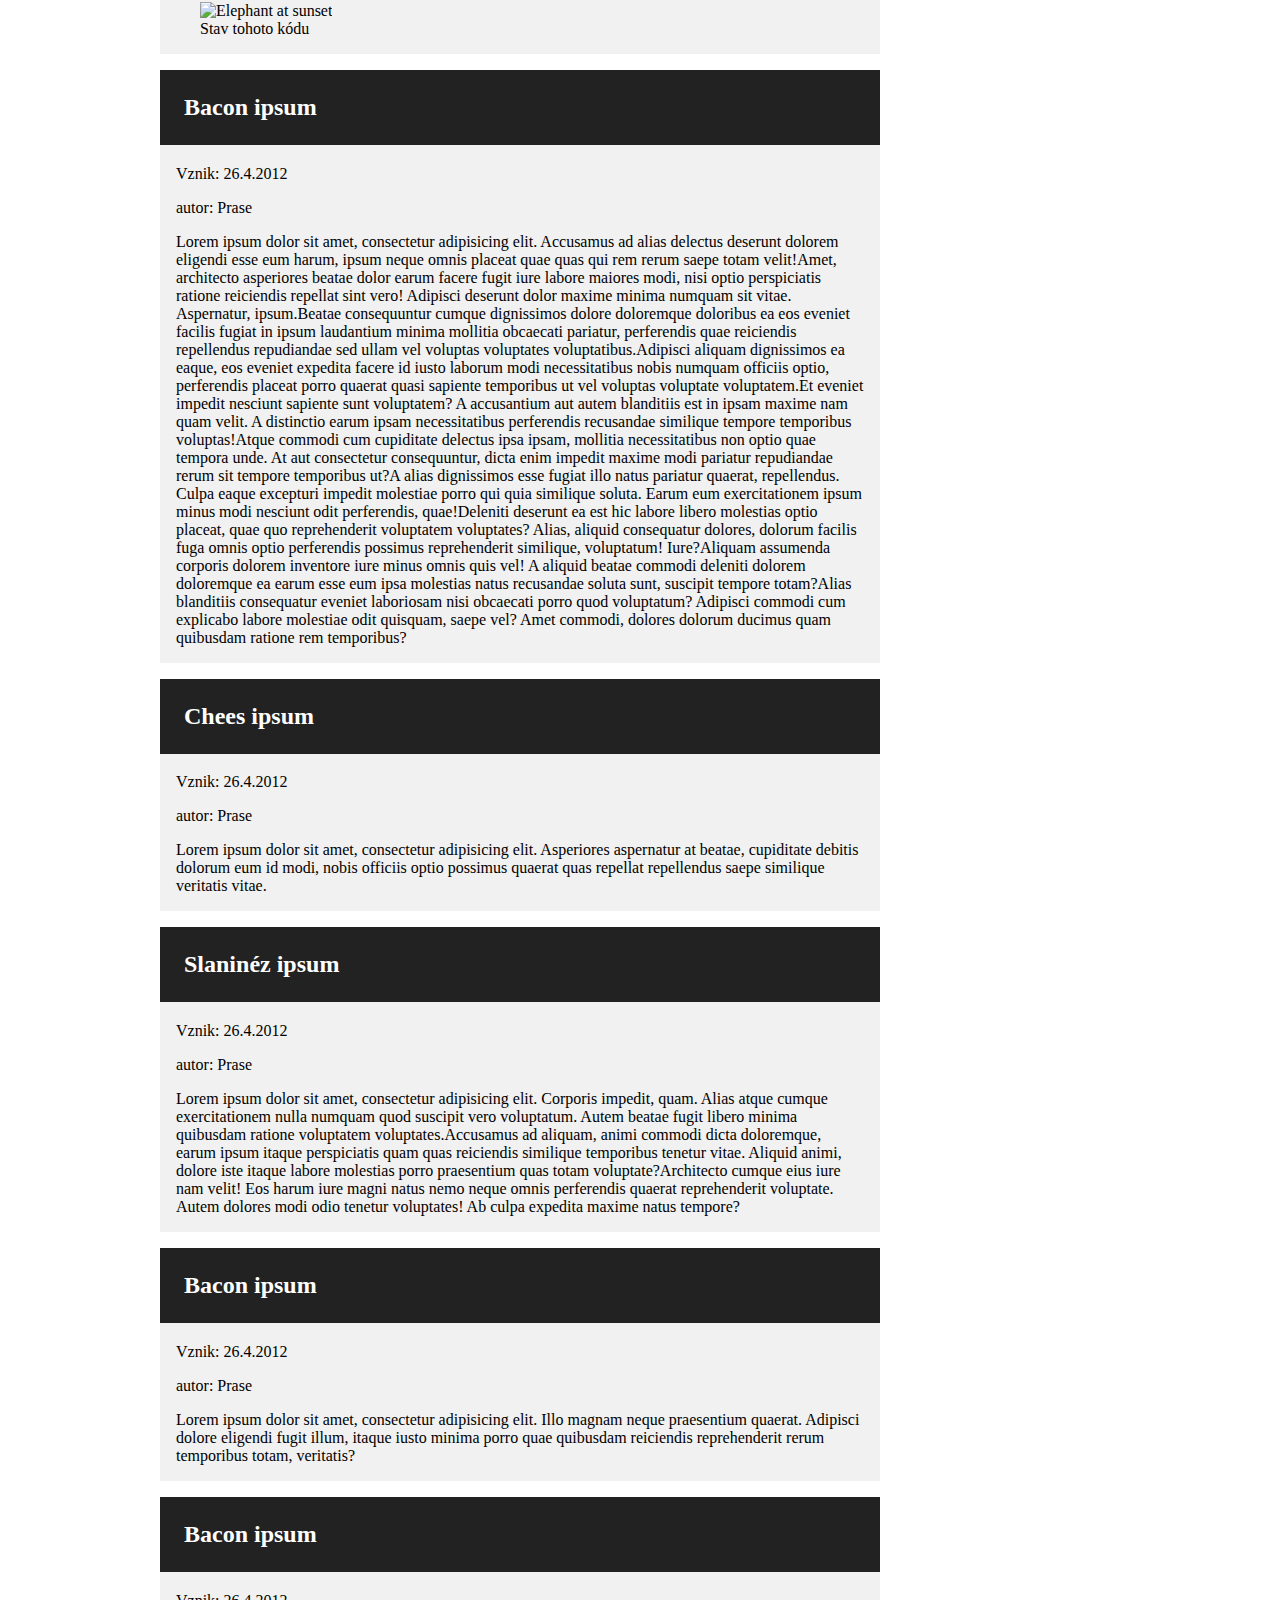
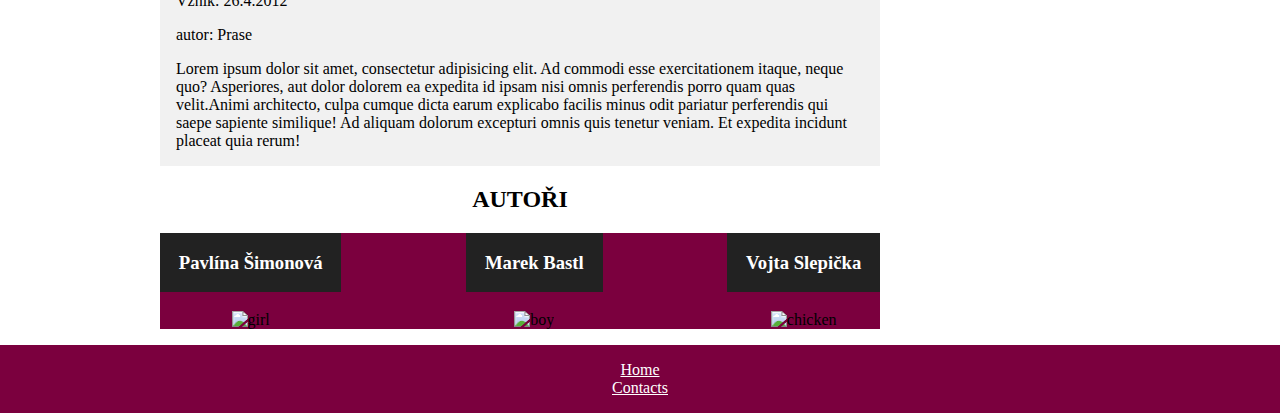
==== commit 98e593e8: "Finýto.." ====
--- a/index.html
+++ b/index.html
@@ -14,8 +14,7 @@
 <header>
     <nav>
         <ul class="menu-container">
-            <li class="project-name">Vítejte v našem školním projektu P.M.V</li>
-            <Li><a class="item" href="index.html">Home</a></Li>
+            <li class="project-name"><a class="item" href="index.html">Vítejte v našem školním projektu P.M.V</a></li>
             <Li><a class="item" href="kontakty.html">Kontakty</a></Li>
             <Li><a class="item" href="kategorie.html">Kategorie</a></Li>
         </ul>
@@ -31,14 +30,13 @@
     </div>
     <div class="wrapHome ">
         <form method="post">
-        <div class="search">
-
-                <label for="search"></label><input type="text" id="search" class="searchItem" placeholder="Hledat..." autofocus required>
+            <div class="search">
+                <label for="search"></label><input type="text" id="search" class="searchItem" placeholder="Hledat..."
+                                                   autofocus required>
                 <button class="searchButton" type="submit">
                     <i class="fa fa-search"></i>
                 </button>
-
-        </div>
+            </div>
         </form>
     </div>
     <section class="content">
@@ -56,6 +54,10 @@
                     reaktoru typu RBMK-1000.
                 </p>
                 <img src="https://vedator.org/wp-content/uploads/2019/06/NOW-15-800x445.png" alt="Chernobil">
+                <aside>
+                    <img src="https://i.pinimg.com/736x/fc/c5/e9/fcc5e936fcb78e5e9571033df6f052c5.jpg"
+                         alt="Trocha černého humoru">
+                </aside>
             </article>
             <article>
                 <h3><a href="article.html">Splnění dalších požadavků</a></h3>
--- a/style.css
+++ b/style.css
@@ -115,8 +115,7 @@
 .wrapHome {
     width: 30%;
     position: absolute;
-    top: 14em;
-
+    top: 13em;
     left: 84%;
     transform: translate(-50%, -50%);
 
@@ -126,8 +125,7 @@
 .wrap {
     width: 30%;
     position: absolute;
-    top: 6.5em;
-
+    top: 5.5em;
     left: 84%;
     transform: translate(-50%, -50%);
 }
@@ -274,8 +272,8 @@
     width: 90%;
     height: 150px;
     background-color: var(--primary-main-color);
-    -webkit-box-shadow: 0px 0px 12px -3px rgba(0, 0, 0, 0.69);
-    box-shadow: 0px 0px 12px -3px rgba(0, 0, 0, 0.69);
+    -webkit-box-shadow: 0 0 12px -3px rgba(0, 0, 0, 0.69);
+    box-shadow: 0 0 12px -3px rgba(0, 0, 0, 0.69);
     overflow-x: scroll;
     padding: 0 1em;
     margin-bottom: 1em;
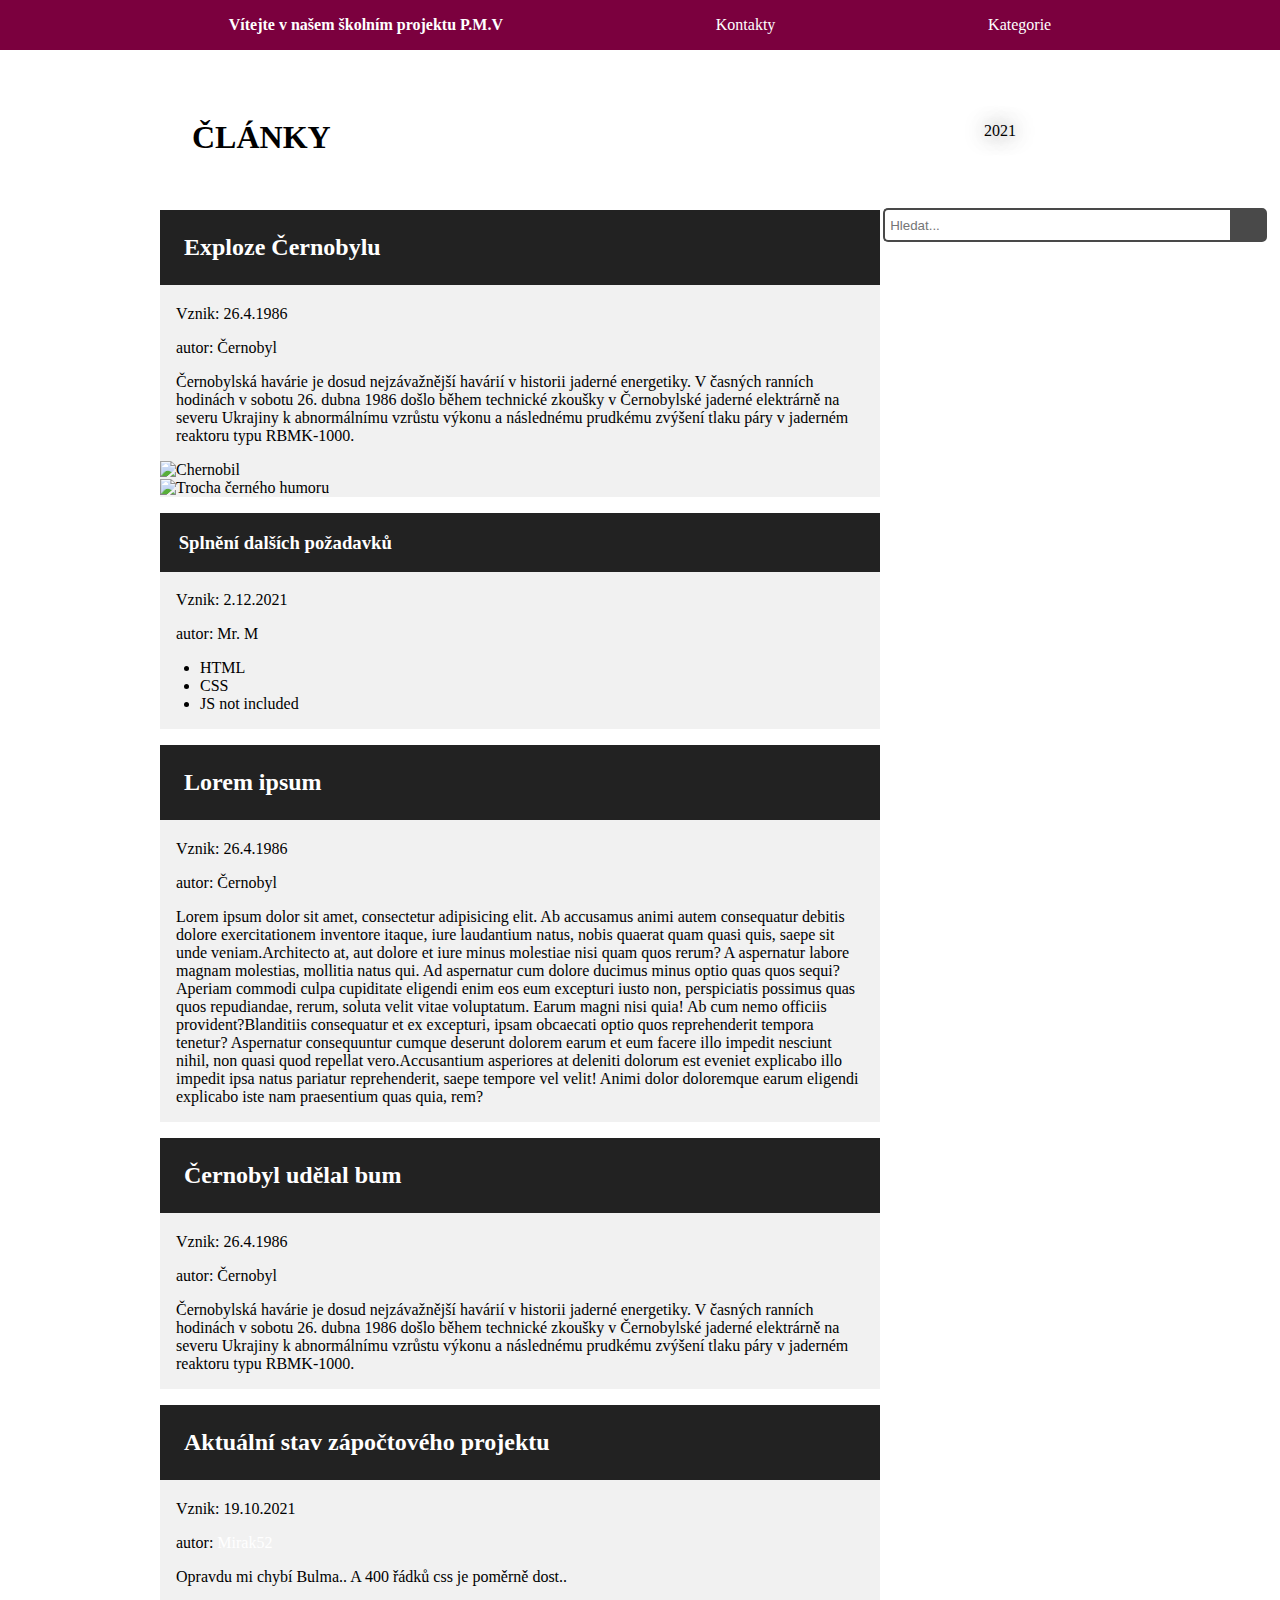
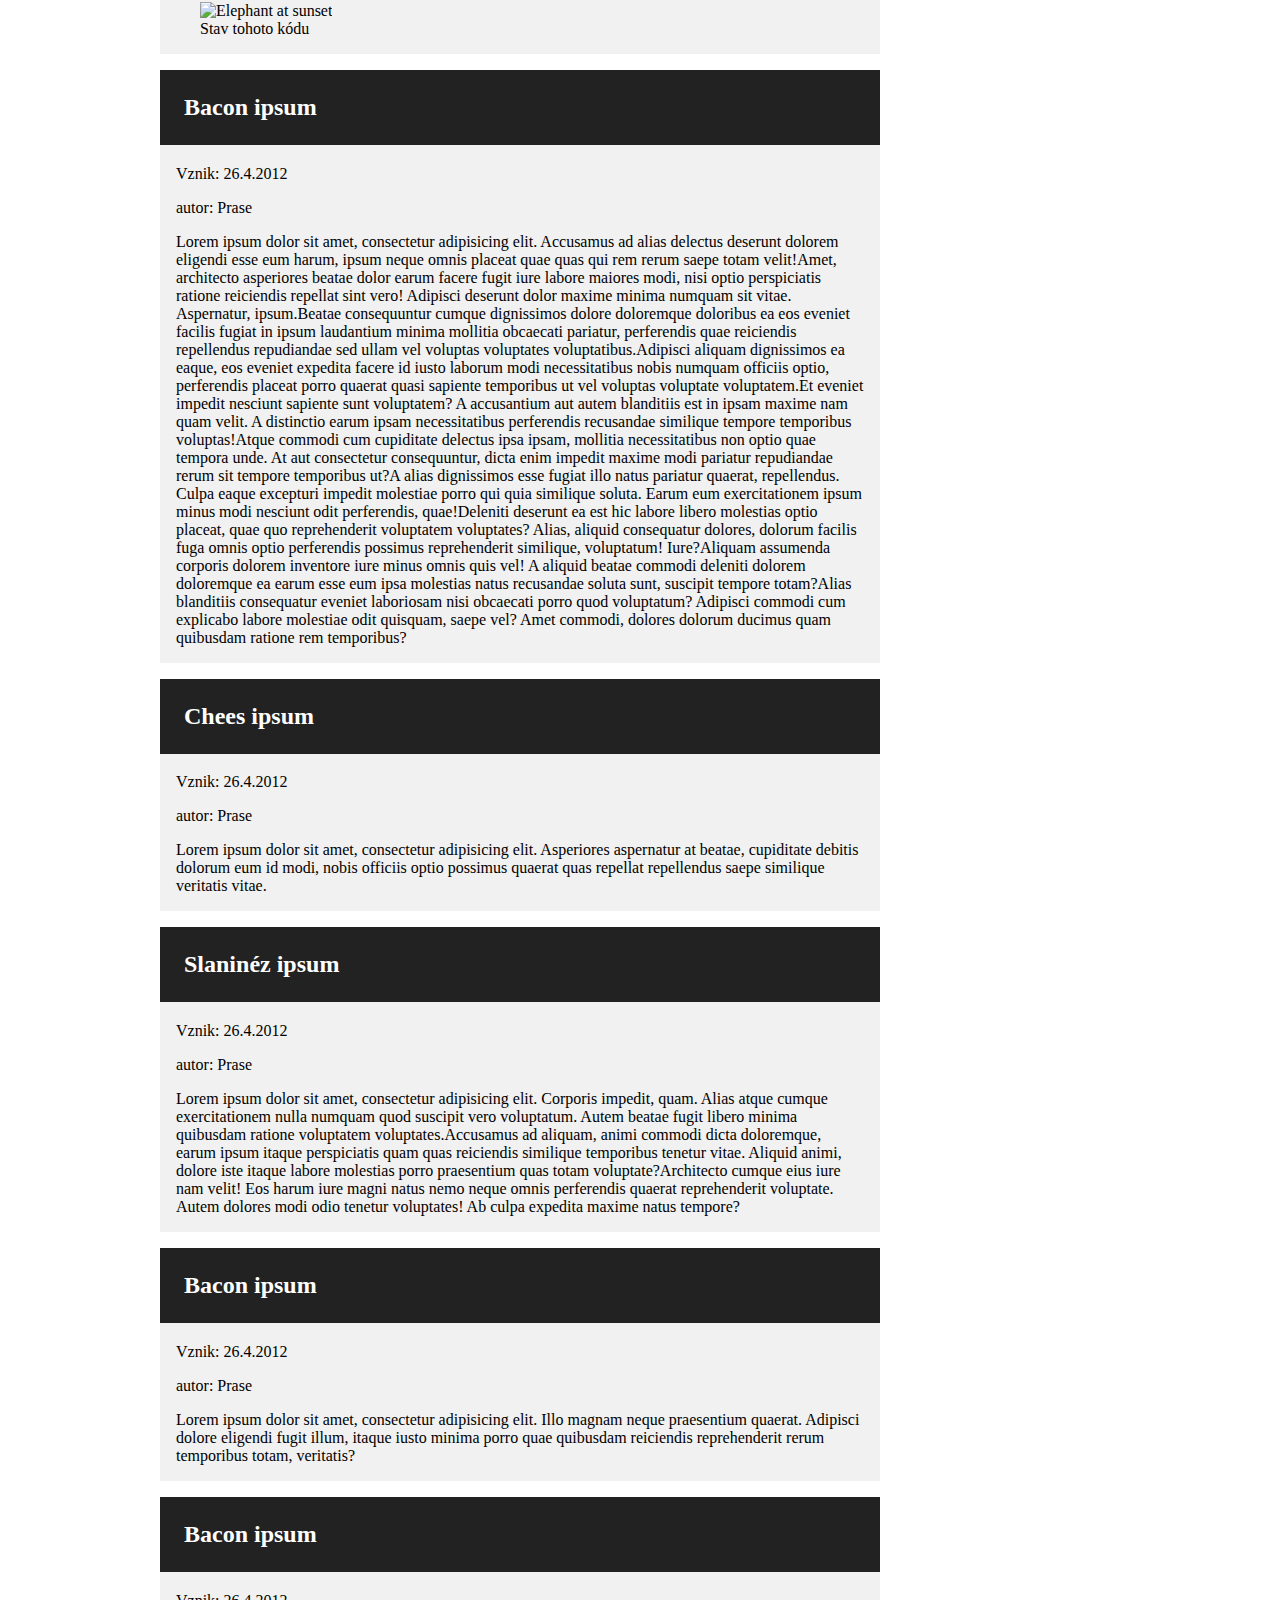
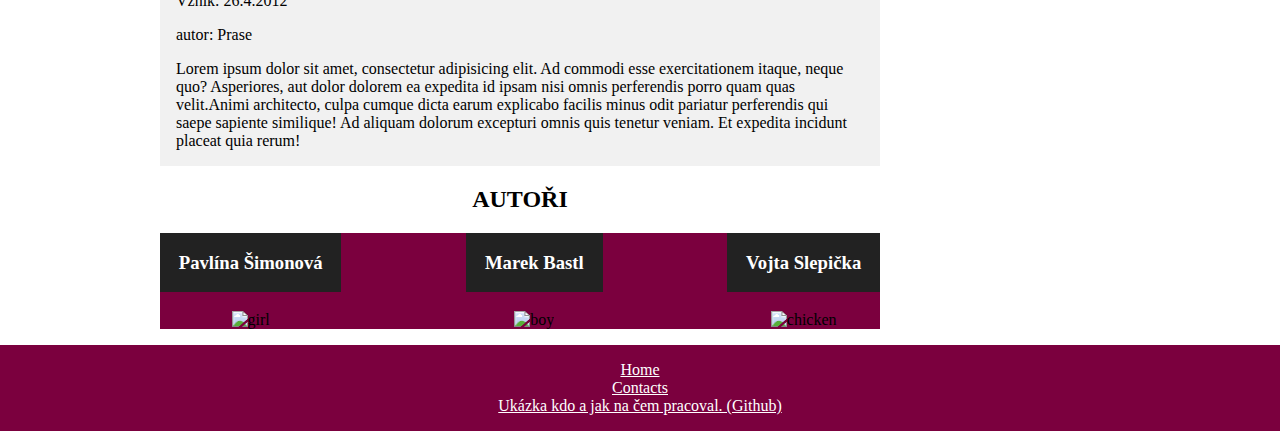
==== commit 6277eae1: "Hotovo, děkuji Pavlíně za spolupráci" ====
--- a/index.html
+++ b/index.html
@@ -185,6 +185,7 @@
         <ul>
             <Li><a href="index.html">Home</a></Li>
             <Li><a href="kontakty.html">Contacts</a></Li>
+            <Li><a target="_blank" href="https://github.com/Mirak52/Projekt-web-design">Ukázka kdo a jak na čem pracoval. (Github)</a></Li>
         </ul>
     </nav>
 </footer>
--- a/style.css
+++ b/style.css
@@ -430,7 +430,9 @@
     bottom: 0;
     margin: 0;
 }
-
+.footer ul {
+    float: left;
+}
 .footer a {
     color: white;
 
